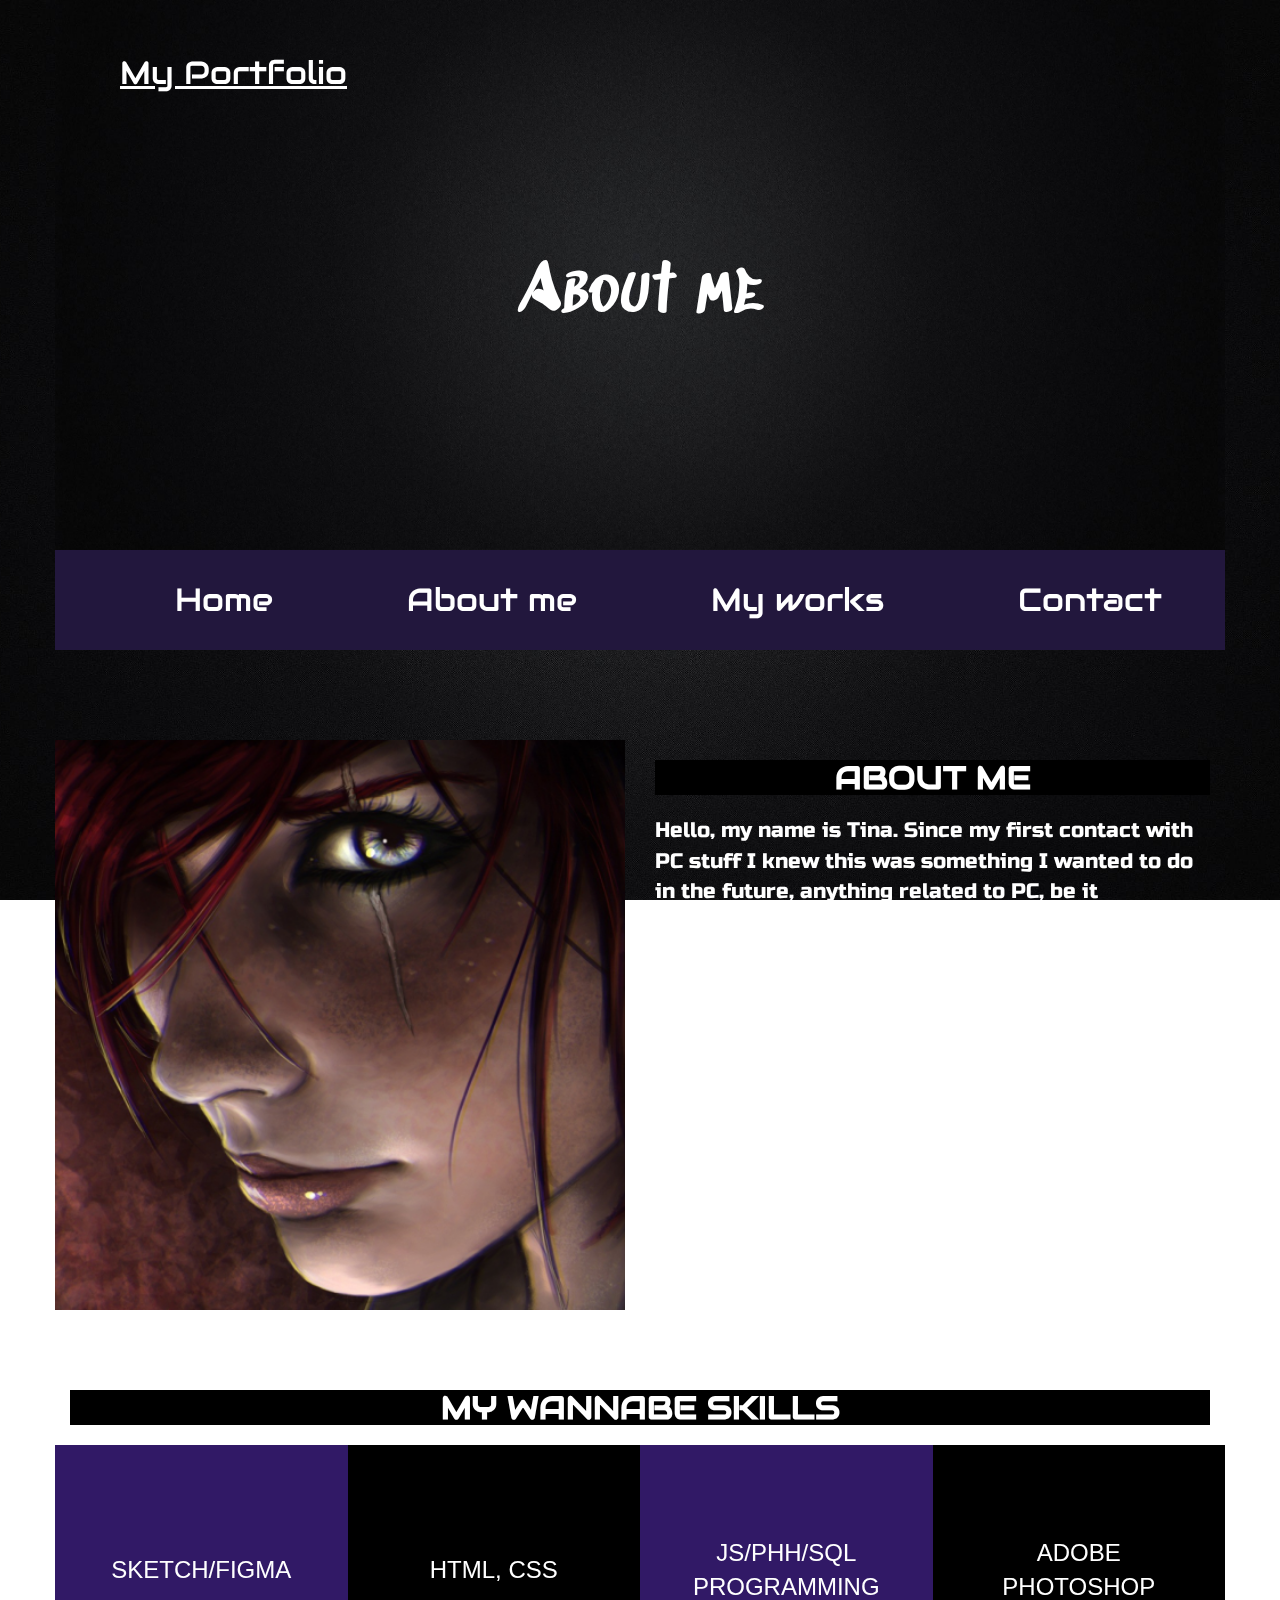
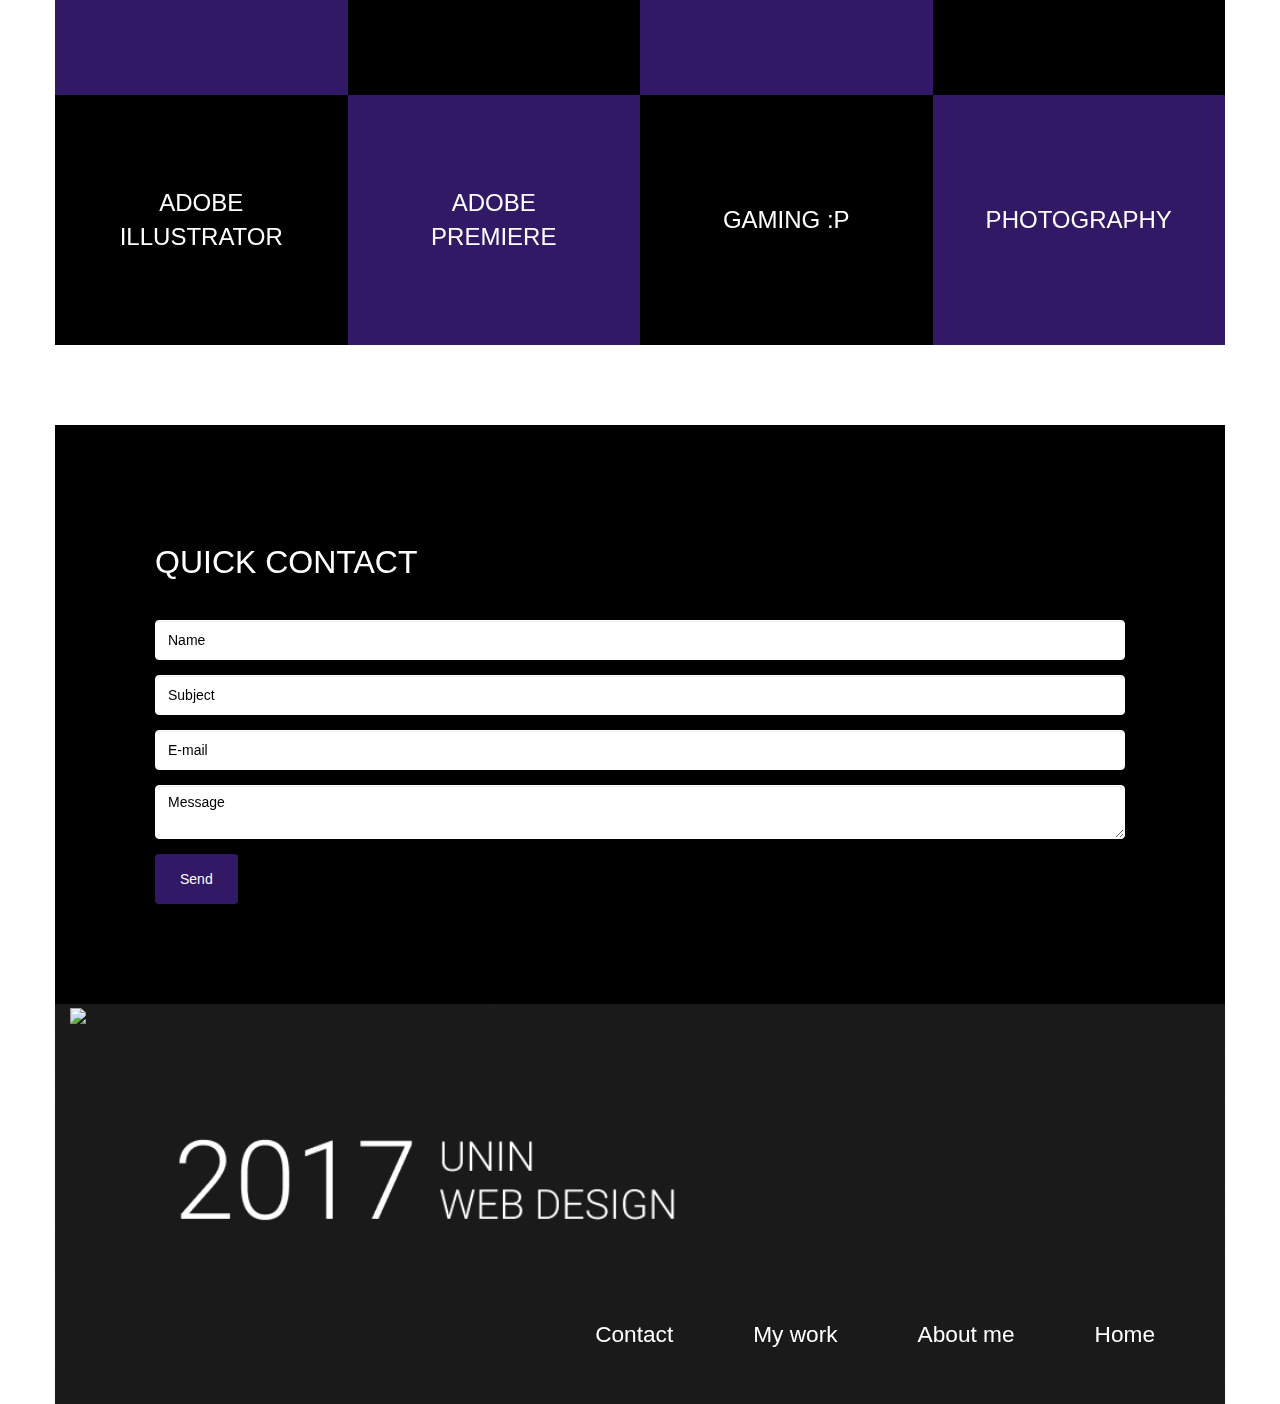
==== about_me.html @ 6795abae "Update about_me.html" ====
<!DOCTYPE html>
<html lang="en">
	<head>
		<meta charset="utf-8">
		<meta http-equiv="X-UA-Compatible" content="IE=edge">
		<meta name="viewport" content="width=device-width, initial-scale=1">
		<title>About me</title>
		<link href="bootstrap/css/bootstrap.min.css" rel="stylesheet">
		<link href="lightbox/css/lightbox.css" rel="stylesheet">
		<link href="style.css" rel="stylesheet">
		<link href="vegas/vegas.css" rel="stylesheet">
		<link href="https://fonts.googleapis.com/css?family=Sedgwick+Ave+Display" rel="stylesheet">
		<link href="https://fonts.googleapis.com/css?family=Audiowide|Permanent+Marker|Sedgwick+Ave+Display" rel="stylesheet">
		<link href="https://fonts.googleapis.com/css?family=Russo+One" rel="stylesheet">
		<!--[if lt IE 9]>
		<script src="https://oss.maxcdn.com/html5shiv/3.7.3/html5shiv.min.js"></script>
		<script src="https://oss.maxcdn.com/respond/1.4.2/respond.min.js"></script>
		<![endif]-->
	</head>
	<body bgcolor="#666666">
		
		<div class="container">
			<div class="row">
				<div class="col-xs-12 header">
					<a href="index.html">My Portfolio</a>
					<p>About me</p>
				</div>
			</div>
			<div class="row">
				<ul class="main-menu">
					<li><a href="index.html">Home</a></li>
					<li><a href="about_me.html">About me</a></li>
					<li><a href="my_works.html">My works</a></li>
					<li><a href="contact.html">Contact</a></li>
				</ul>
			</div>
<div class="section">			
<div class="row">
	<div class="col-xs-6 about-me-image">
		<img src="img/ab1.png" width="100%">
	</div>
	
	<div class="col-xs-6 about-me-text">
		<h1>About me</h1>
		<p> Hello, my name is Tina. Since my first contact with PC stuff
			I knew this was something I wanted to do in the future, anything
			related to PC, be it programming, design, video editing... Although
			videogames were and still are my one true passion.
			<p>
			Pictures in the background are taken from the Internet and they
			represent some of the Game characters I play with (LoL)</p>
		</p>
		<p style="font-size: 36px"> Eat > Sleep > Game > Repeat
		</p>
	</div>	
</div>
</div>

	
	<div class="section">		
		<h1>My wannabe skills</h1>
		<div class="row square-blocks">
			<div class="col-xs-3 light-grey-bg"><p>Sketch/Figma</p></div>
			<div class="col-xs-3 dark-grey-bg"><p>HTML, CSS</p></div>
			<div class="col-xs-3 light-grey-bg"><p>JS/PHH/SQL Programming</p></div>
			<div class="col-xs-3 dark-grey-bg"><p><a href="my_works.html#Photoshop">Adobe Photoshop</a></p></div>
			<div class="col-xs-3 dark-grey-bg"><p>Adobe Illustrator</p></div>
			<div class="col-xs-3 light-grey-bg"><p><a href="my_works.html#Videos">Adobe Premiere</a></p></div>
			<div class="col-xs-3 dark-grey-bg"><a href="my_works.html#Screenshots"><p>Gaming :P</a></p></div>
			<div class="col-xs-3 light-grey-bg"><a href="my_works.html#Photography"><p>Photography</a></p></div>
		</div>
	</div>
			
			<div class="row contact-form">
				<h1>Quick contact</h1>
				<form action="">					
					<div class="form-group">
						<input type="text" class="form-control" placeholder="Name">
					</div>
					<div class="form-group">
						<input type="text" class="form-control" placeholder="Subject">
					</div>
					<div class="form-group">
						<input type="text" class="form-control" placeholder="E-mail">
					</div>
					<div class="form-group">
						<textarea class="form-control" placeholder="Message"></textarea>
					</div>				
					<button type="submit" class="btn btn-default">Send</button>
				</form>
			</div>
			
<div class="row footer">
	<div class="col-xs-12">
	<img src="/img/Component 2.png">
		<ul>
			<li><a href="index.html">Home</a></li>
			<li><a href="about_me.html">About me</a></li>
			<li><a href="my_work.html">My work</a></li>
			<li><a href="contact.html">Contact</a></li>
		</ul>
	</div>
</div>
			
		</div>
			
		<script src="https://ajax.googleapis.com/ajax/libs/jquery/1.12.4/jquery.min.js"></script>		
		<script src="bootstrap/js/bootstrap.min.js"></script>
		<script src="lightbox/js/lightbox.js"></script>
				<script src="vegas/vegas.js"></script>
		<script>
		$('html,body').animate({
		scrollTop: $(Window.location.hash).offset().top
		}, 100);
		</script>
		<script>
		$(".header, body").vegas({
    slides: [
	{ src: "img/1221.jpg" }
    ],
	animation: [ 'kenburnsUp', 'kenburnsDown', 'kenburnsLeft', 'kenburnsRight' ],
	overlay: 'js/vegas/dist/overlays/08.png'
	})


		</script>
<script>
			$('.hamburger').click(function(){
				$('.main-menu').slideToggle();
			})
		</script>
		

		
		
	</body>
</html>
---- style.css ----
.header {
	height: 550px;
	background: no-repeat;
	background-size: cover;
}
.header a {
	font-size: 24pt;
	color: #fff;
	margin: 50px 0 0 50px;
	display: block;
	font-family: 'Audiowide';
	text-decoration: underline;
}

.header a:hover{
	text-decoration:none;
	
}

.header p {
	font-size: 50pt;
	color: #fff;
	margin-top: 150px;
	text-align: center;
	font-family: 'Sedgwick Ave Display', cursive;
}

@media screen and (max-width:760px){
	.header {
		height: 300px;
	}
	.header p {
		display: none;
	}
	.header a {
		display: block;
		position: absolute;
		top: 50%;
		left: 50%;
		transform: translate(-50%, -50%);
		margin: 0;
		font-size: 14px;
	}
}

.main-menu {
	width: 100%;

	background-color: #22173d;
	
}

.main-menu li {
	display: inline-block;
	padding: 0 50px;
	margin-left: 30px;
}

.hamburger {
	display: none;
}
@media screen and (max-width:760px) {
	
	.main-menu {
		padding: 0;
		display: none;
	}
	.main-menu li {
		display: block;
		text-align: center;
	}
	.hamburger {
		display: block;
		height: 100px;
		background-color:  #22173d;
		text-align: right;
		padding-right: 50px;
	}
}

.hamburger {
		height: 100px;
		background-color: #22173d;
		text-align: right;
		padding-right: 50px;
	}

.hamburger .glyphicon {
	font-size: 30pt;
	padding-top: 30px;
	cursor: pointer;
	
}

@media screen and (min-width: 761px){
	.main-menu{
		display: block!important;
	}
}

.main-menu li a {
	color: white;
	font-size: 24pt;
	line-height: 100px;
	display: block;
	font-family: 'Audiowide';
	
}

.main-menu li:hover {
	background-color: #000000;
	transition: .5s;
}
.main-menu li:hover a {
	text-decoration: none;
	color: #fff;
}


.gallery img {
	width: 100%;	
}
.gallery div {
	padding: 5px;
	margin-bottom: 15px;
}
.gallery p {
	font-size: 21pt;
	color: white;
	margin-top: 2px;
	text-align: center;
	font-family: 'Audiowide', cursive;

}
.gallery img:hover {
	transition: all .3s ease-in-out; 
	transform: scale(1.2);
	-webkit-filter: drop-shadow(8px 8px 10px black);
	filter: drop-shadow(8px 8px 10px black);
}


.overlay {
	background-color: #000;
	position: absolute;
	top: 0;
	left: 0;
	right: 0;
	bottom: 0;
	opacity: 0;
	transition: 1s ease;
}

.image-container:hover .overlay {
	opacity: 0.7;
}

.image-container:hover img {
	filter: blur(3px);
}
.overlay p {
	position: absolute;
	top: 50%;
	left: 50%;
	transform: translate(-50%, -50%);
	color: white;
	font-size: 18pt;
}
.overlay p a {
	color: white;
	text-decoration: none;
}





.contact-form {	
	background-color: #000000;
	padding: 100px;
}
.contact-form h1 {
	color:white;
	font-size: 24pt;
	margin-bottom: 40px;
	text-transform: uppercase;
}

.form-control {
	height: 40px;
	border-radius: 30;
	border: 1px solid white;
}
.form-control::placeholder {
	color: #000;
}
.btn, .btn:hover {
	padding: 15px 25px;
	background-color: #311966;
	color: #fff;
	border-radius: 40;
}
.btn-default {
	border: 0;
}


.footer {
	height:400px;
	background: url('img/Footer.png') no-repeat;
	background-size: cover;

}

.footer li {
	display: inline-block;
	padding: 0 25px;
	margin-top: 260px;
	float:right;
	margin-right: 30px;
	
}

.footer li a{
	color: white;
	font-size: 17pt;
	line-height: 100px;
	display: block;
}


.square-blocks div {
	height: 250px;	
}
.square-blocks .light-grey-bg {
	background-color: #311966;
}
.square-blocks .dark-grey-bg {
	background-color: #000000;
}
.square-blocks p {
	position: absolute;
	top: 50%;
	left: 50%;
	transform: translate(-50%, -50%);
	text-align: center;
	font-size: 18pt;
	text-transform: uppercase;
	color: #ffff;
}

.square-blocks a {
	color: white;
}

.square-blocks a:hover {
	color: #8f42f4;
	text-decoration: none;
}

.section {
	margin: 80px 0;
	
}
.section h1 {
	font-size: 24pt;
	text-align: center;
	margin-bottom: 20px;
	text-transform: uppercase;
	color: white;
	font-weight: bold;
	background-color: black;
	font-family: 'Audiowide';
	
}

.about-me-text h1 {
	text-align: center;
	font-weight: bold;
	font-size: 24pt;
	font-family: 'Audiowide';

}
.about-me-text p {
	font-size: 16pt;
	text-align: left;
	margin-bottom: 20px;
	color: white;
	font-family: 'Russo One';
	
}

.square-blocks span {
	font-size: 52pt;
	
}

.about-me-image {
	padding-left: 0px;
}
---- vegas/vegas.css ----
.vegas-wrapper,
.vegas-overlay,
.vegas-timer,
.vegas-slide,
.vegas-slide-inner {
    position: absolute;
    top: 0;
    left: 0;
    bottom: 0;
    right: 0;
    overflow: hidden;
    border: none;
    padding: 0;
    margin: 0;
}

.vegas-overlay {
    opacity: .5;
    background: transparent url("overlays/02.png") center center repeat;
}

.vegas-timer {
    top: auto;
    bottom: 0;
    height: 2px;
}

.vegas-timer-progress {
    width: 0%;
    height: 100%;
    background: white;
    -webkit-transition: width ease-out;
    transition: width ease-out;
}

.vegas-timer-running .vegas-timer-progress {
    width: 100%;
}

.vegas-slide,
.vegas-slide-inner {
    margin: 0;
    padding: 0;
    background: transparent center center no-repeat;
    -webkit-transform: translateZ(0);
            transform: translateZ(0);
    will-change: transform, opacity;
}

body .vegas-container {
    overflow: hidden !important;
    position: relative;
}

.vegas-video {
    min-width: 100%;
    min-height: 100%;
    width: auto;
    height: auto;
}

body.vegas-container {
    overflow: auto;
    position: static;
    z-index: -2;
}

body.vegas-container > .vegas-timer,
body.vegas-container > .vegas-overlay,
body.vegas-container > .vegas-slide {
    position: fixed;
    z-index: -1;
}

/* Target Safari IOS7+ in order to add 76px */
_::full-page-media, _:future,
:root body.vegas-container > .vegas-slide,
:root body.vegas-container > .vegas-overlay {
    bottom: -76px;
}

/*******************************************/
/* blur transition */
/*******************************************/
.vegas-transition-blur,
.vegas-transition-blur2 {
    opacity: 0;
    -webkit-filter: blur(32px);
            filter: blur(32px);
}

.vegas-transition-blur-in,
.vegas-transition-blur2-in {
    opacity: 1;
    -webkit-filter: blur(0px);
            filter: blur(0px);
}

.vegas-transition-blur2-out {
    opacity: 0;
}

/*******************************************/
/* burn transition */
/*******************************************/
.vegas-transition-burn,
.vegas-transition-burn2 {
    opacity: 0;
    -webkit-filter: contrast(1000%) saturate(1000%);
            filter: contrast(1000%) saturate(1000%);
}

.vegas-transition-burn-in,
.vegas-transition-burn2-in {
    opacity: 1;
    -webkit-filter: contrast(100%) saturate(100%);
            filter: contrast(100%) saturate(100%);
}

.vegas-transition-burn2-out {
    opacity: 0;
    -webkit-filter: contrast(1000%) saturate(1000%);
            filter: contrast(1000%) saturate(1000%);
}

/*******************************************/
/* fade transition */
/*******************************************/
.vegas-transition-fade,
.vegas-transition-fade2 {
    opacity: 0;
}

.vegas-transition-fade-in,
.vegas-transition-fade2-in {
    opacity: 1;
}

.vegas-transition-fade2-out {
    opacity: 0;
}

/*******************************************/
/* flash transition */
/*******************************************/
.vegas-transition-flash,
.vegas-transition-flash2 {
    opacity: 0;
    -webkit-filter: brightness(25);
            filter: brightness(25);
}

.vegas-transition-flash-in,
.vegas-transition-flash2-in {
    opacity: 1;
    -webkit-filter: brightness(1);
            filter: brightness(1);
}

.vegas-transition-flash2-out {
    opacity: 0;
    -webkit-filter: brightness(25);
            filter: brightness(25);
}

/*******************************************/
/* negative transition */
/*******************************************/
.vegas-transition-negative,
.vegas-transition-negative2 {
    opacity: 0;
    -webkit-filter: invert(100%);
            filter: invert(100%);
}

.vegas-transition-negative-in,
.vegas-transition-negative2-in {
    opacity: 1;
    -webkit-filter: invert(0);
            filter: invert(0);
}

.vegas-transition-negative2-out {
    opacity: 0;
    -webkit-filter: invert(100%);
            filter: invert(100%);
}

/*******************************************/
/* slideDown transition */
/*******************************************/
.vegas-transition-slideDown,
.vegas-transition-slideDown2 {
    -webkit-transform: translateY(-100%);
            transform: translateY(-100%);
}

.vegas-transition-slideDown-in,
.vegas-transition-slideDown2-in {
    -webkit-transform: translateY(0%);
            transform: translateY(0%);
}

.vegas-transition-slideDown2-out {
    -webkit-transform: translateY(100%);
            transform: translateY(100%);
}

/*******************************************/
/* slideLeft transition */
/*******************************************/
.vegas-transition-slideLeft,
.vegas-transition-slideLeft2 {
    -webkit-transform: translateX(100%);
            transform: translateX(100%);
}

.vegas-transition-slideLeft-in,
.vegas-transition-slideLeft2-in {
    -webkit-transform: translateX(0%);
            transform: translateX(0%);
}

.vegas-transition-slideLeft2-out {
    -webkit-transform: translateX(-100%);
            transform: translateX(-100%);
}

/*******************************************/
/* slideRight transition */
/*******************************************/
.vegas-transition-slideRight,
.vegas-transition-slideRight2 {
    -webkit-transform: translateX(-100%);
            transform: translateX(-100%);
}

.vegas-transition-slideRight-in,
.vegas-transition-slideRight2-in {
    -webkit-transform: translateX(0%);
            transform: translateX(0%);
}

.vegas-transition-slideRight2-out {
    -webkit-transform: translateX(100%);
            transform: translateX(100%);
}

/*******************************************/
/* slideUp transition */
/*******************************************/
.vegas-transition-slideUp,
.vegas-transition-slideUp2 {
    -webkit-transform: translateY(100%);
            transform: translateY(100%);
}

.vegas-transition-slideUp-in,
.vegas-transition-slideUp2-in {
    -webkit-transform: translateY(0%);
            transform: translateY(0%);
}

.vegas-transition-slideUp2-out {
    -webkit-transform: translateY(-100%);
            transform: translateY(-100%);
}

/*******************************************/
/* swirlLeft transition */
/*******************************************/
.vegas-transition-swirlLeft,
.vegas-transition-swirlLeft2 {
    -webkit-transform: scale(2) rotate(35deg);
            transform: scale(2) rotate(35deg);
    opacity: 0;
}

.vegas-transition-swirlLeft-in,
.vegas-transition-swirlLeft2-in {
    -webkit-transform: scale(1) rotate(0deg);
            transform: scale(1) rotate(0deg);
    opacity: 1;
}

.vegas-transition-swirlLeft2-out {
    -webkit-transform: scale(2) rotate(-35deg);
            transform: scale(2) rotate(-35deg);
    opacity: 0;
}

/*******************************************/
/* swirlRight transition */
/*******************************************/
.vegas-transition-swirlRight,
.vegas-transition-swirlRight2 {
    -webkit-transform: scale(2) rotate(-35deg);
            transform: scale(2) rotate(-35deg);
    opacity: 0;
}

.vegas-transition-swirlRight-in,
.vegas-transition-swirlRight2-in {
    -webkit-transform: scale(1) rotate(0deg);
            transform: scale(1) rotate(0deg);
    opacity: 1;
}

.vegas-transition-swirlRight2-out {
    -webkit-transform: scale(2) rotate(35deg);
            transform: scale(2) rotate(35deg);
    opacity: 0;
}

/*******************************************/
/* zoomIn transition */
/*******************************************/
.vegas-transition-zoomIn,
.vegas-transition-zoomIn2 {
    -webkit-transform: scale(0);
            transform: scale(0);
    opacity: 0;
}

.vegas-transition-zoomIn-in,
.vegas-transition-zoomIn2-in {
    -webkit-transform: scale(1);
            transform: scale(1);
    opacity: 1;
}

.vegas-transition-zoomIn2-out {
    -webkit-transform: scale(2);
            transform: scale(2);
    opacity: 0;
}

/*******************************************/
/* zoomOut transition */
/*******************************************/
.vegas-transition-zoomOut,
.vegas-transition-zoomOut2 {
    -webkit-transform: scale(2);
            transform: scale(2);
    opacity: 0;
}

.vegas-transition-zoomOut-in,
.vegas-transition-zoomOut2-in {
    -webkit-transform: scale(1);
            transform: scale(1);
    opacity: 1;
}

.vegas-transition-zoomOut2-out {
    -webkit-transform: scale(0);
            transform: scale(0);
    opacity: 0;
}

/*******************************************/
/* kenburns animation */
/*******************************************/
.vegas-animation-kenburns {
    -webkit-animation: kenburns ease-out;
            animation: kenburns ease-out;
}

@-webkit-keyframes kenburns {
    0% {
        -webkit-transform: scale(1.5);
                transform: scale(1.5);
    }
    100% {
        -webkit-transform: scale(1);
                transform: scale(1);
    }
}

@keyframes kenburns {
    0% {
        -webkit-transform: scale(1.5);
                transform: scale(1.5);
    }
    100% {
        -webkit-transform: scale(1);
                transform: scale(1);
    }
}

/*******************************************/
/* kenburnsDownLeft animation */
/*******************************************/
.vegas-animation-kenburnsDownLeft {
    -webkit-animation: kenburnsDownLeft ease-out;
            animation: kenburnsDownLeft ease-out;
}

@-webkit-keyframes kenburnsDownLeft {
    0% {
        -webkit-transform: scale(1.5) translate(10%, -10%);
                transform: scale(1.5) translate(10%, -10%);
    }
    100% {
        -webkit-transform: scale(1) translate(0, 0);
                transform: scale(1) translate(0, 0);
    }
}

@keyframes kenburnsDownLeft {
    0% {
        -webkit-transform: scale(1.5) translate(10%, -10%);
                transform: scale(1.5) translate(10%, -10%);
    }
    100% {
        -webkit-transform: scale(1) translate(0, 0);
                transform: scale(1) translate(0, 0);
    }
}

/*******************************************/
/* kenburnsDownRight animation */
/*******************************************/
.vegas-animation-kenburnsDownRight {
    -webkit-animation: kenburnsDownRight ease-out;
            animation: kenburnsDownRight ease-out;
}

@-webkit-keyframes kenburnsDownRight {
    0% {
        -webkit-transform: scale(1.5) translate(-10%, -10%);
                transform: scale(1.5) translate(-10%, -10%);
    }
    100% {
        -webkit-transform: scale(1) translate(0, 0);
                transform: scale(1) translate(0, 0);
    }
}

@keyframes kenburnsDownRight {
    0% {
        -webkit-transform: scale(1.5) translate(-10%, -10%);
                transform: scale(1.5) translate(-10%, -10%);
    }
    100% {
        -webkit-transform: scale(1) translate(0, 0);
                transform: scale(1) translate(0, 0);
    }
}

/*******************************************/
/* kenburnsDown animation */
/*******************************************/
.vegas-animation-kenburnsDown {
    -webkit-animation: kenburnsDown ease-out;
            animation: kenburnsDown ease-out;
}

@-webkit-keyframes kenburnsDown {
    0% {
        -webkit-transform: scale(1.5) translate(0, -10%);
                transform: scale(1.5) translate(0, -10%);
    }
    100% {
        -webkit-transform: scale(1) translate(0, 0);
                transform: scale(1) translate(0, 0);
    }
}

@keyframes kenburnsDown {
    0% {
        -webkit-transform: scale(1.5) translate(0, -10%);
                transform: scale(1.5) translate(0, -10%);
    }
    100% {
        -webkit-transform: scale(1) translate(0, 0);
                transform: scale(1) translate(0, 0);
    }
}

/*******************************************/
/* kenburnsLeft animation */
/*******************************************/
.vegas-animation-kenburnsLeft {
    -webkit-animation: kenburnsLeft ease-out;
            animation: kenburnsLeft ease-out;
}

@-webkit-keyframes kenburnsLeft {
    0% {
        -webkit-transform: scale(1.5) translate(10%, 0);
                transform: scale(1.5) translate(10%, 0);
    }
    100% {
        -webkit-transform: scale(1) translate(0, 0);
                transform: scale(1) translate(0, 0);
    }
}

@keyframes kenburnsLeft {
    0% {
        -webkit-transform: scale(1.5) translate(10%, 0);
                transform: scale(1.5) translate(10%, 0);
    }
    100% {
        -webkit-transform: scale(1) translate(0, 0);
                transform: scale(1) translate(0, 0);
    }
}

/*******************************************/
/* kenburnsRight animation */
/*******************************************/
.vegas-animation-kenburnsRight {
    -webkit-animation: kenburnsRight ease-out;
            animation: kenburnsRight ease-out;
}

@-webkit-keyframes kenburnsRight {
    0% {
        -webkit-transform: scale(1.5) translate(-10%, 0);
                transform: scale(1.5) translate(-10%, 0);
    }
    100% {
        -webkit-transform: scale(1) translate(0, 0);
                transform: scale(1) translate(0, 0);
    }
}

@keyframes kenburnsRight {
    0% {
        -webkit-transform: scale(1.5) translate(-10%, 0);
                transform: scale(1.5) translate(-10%, 0);
    }
    100% {
        -webkit-transform: scale(1) translate(0, 0);
                transform: scale(1) translate(0, 0);
    }
}

/*******************************************/
/* kenburnsUpLeft animation */
/*******************************************/
.vegas-animation-kenburnsUpLeft {
    -webkit-animation: kenburnsUpLeft ease-out;
            animation: kenburnsUpLeft ease-out;
}

@-webkit-keyframes kenburnsUpLeft {
    0% {
        -webkit-transform: scale(1.5) translate(10%, 10%);
                transform: scale(1.5) translate(10%, 10%);
    }
    100% {
        -webkit-transform: scale(1) translate(0, 0);
                transform: scale(1) translate(0, 0);
    }
}

@keyframes kenburnsUpLeft {
    0% {
        -webkit-transform: scale(1.5) translate(10%, 10%);
                transform: scale(1.5) translate(10%, 10%);
    }
    100% {
        -webkit-transform: scale(1) translate(0, 0);
                transform: scale(1) translate(0, 0);
    }
}

/*******************************************/
/* kenburnsUpRight animation */
/*******************************************/
.vegas-animation-kenburnsUpRight {
    -webkit-animation: kenburnsUpRight ease-out;
            animation: kenburnsUpRight ease-out;
}

@-webkit-keyframes kenburnsUpRight {
    0% {
        -webkit-transform: scale(1.5) translate(-10%, 10%);
                transform: scale(1.5) translate(-10%, 10%);
    }
    100% {
        -webkit-transform: scale(1) translate(0, 0);
                transform: scale(1) translate(0, 0);
    }
}

@keyframes kenburnsUpRight {
    0% {
        -webkit-transform: scale(1.5) translate(-10%, 10%);
                transform: scale(1.5) translate(-10%, 10%);
    }
    100% {
        -webkit-transform: scale(1) translate(0, 0);
                transform: scale(1) translate(0, 0);
    }
}

/*******************************************/
/* kenburnsUp animation */
/*******************************************/
.vegas-animation-kenburnsUp {
    -webkit-animation: kenburnsUp ease-out;
            animation: kenburnsUp ease-out;
}

@-webkit-keyframes kenburnsUp {
    0% {
        -webkit-transform: scale(1.5) translate(0, 10%);
                transform: scale(1.5) translate(0, 10%);
    }
    100% {
        -webkit-transform: scale(1) translate(0, 0);
                transform: scale(1) translate(0, 0);
    }
}

@keyframes kenburnsUp {
    0% {
        -webkit-transform: scale(1.5) translate(0, 10%);
                transform: scale(1.5) translate(0, 10%);
    }
    100% {
        -webkit-transform: scale(1) translate(0, 0);
                transform: scale(1) translate(0, 0);
    }
}
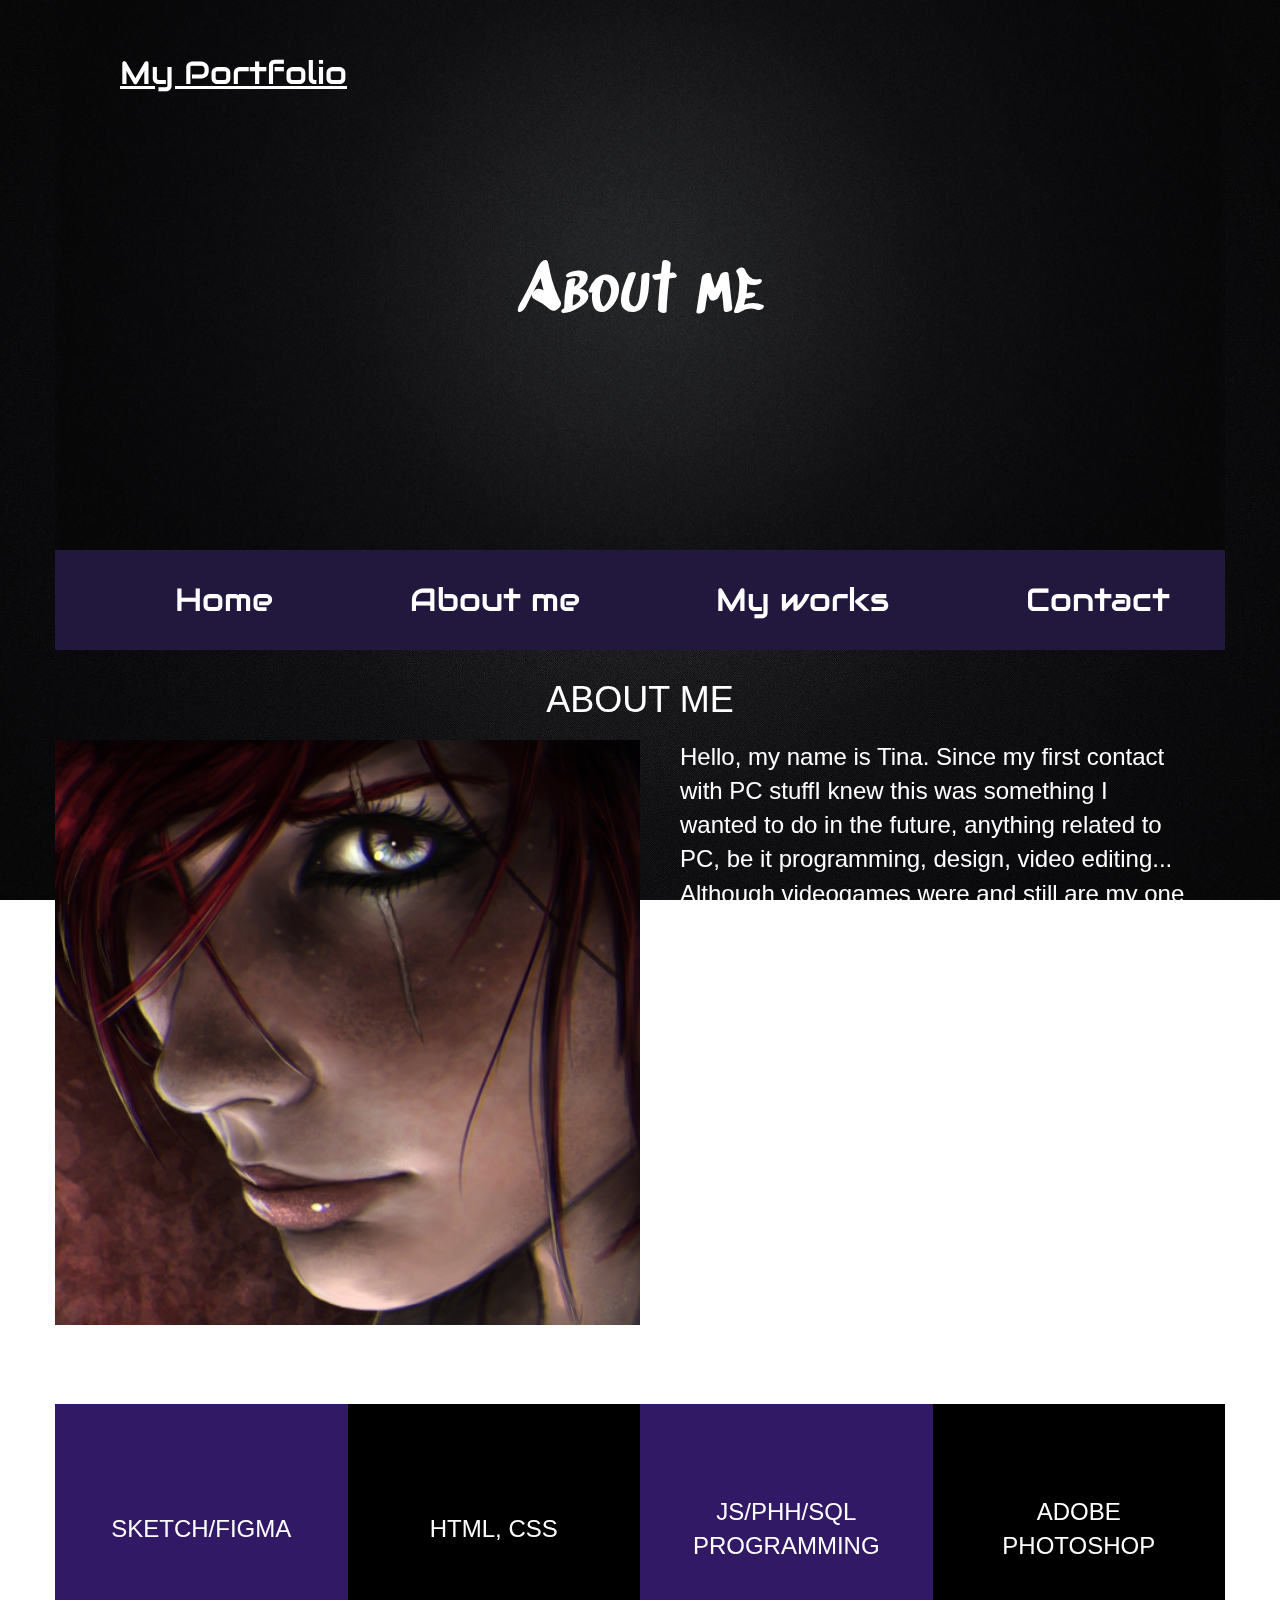
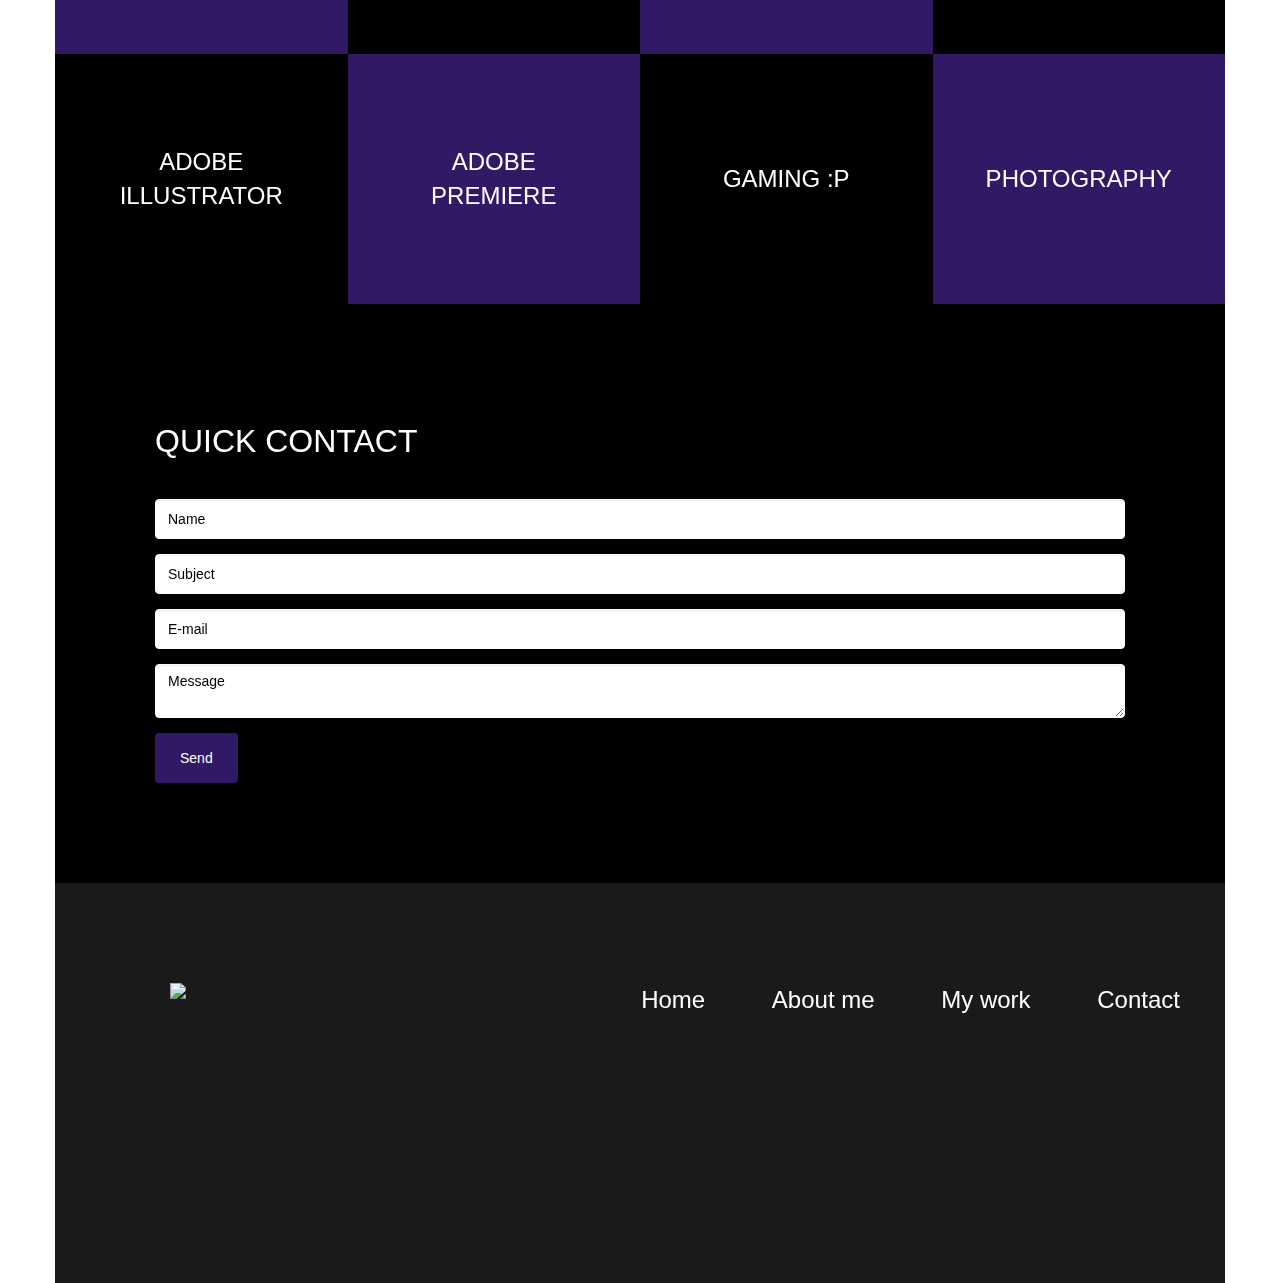
==== commit 4c4d9dbf: "Add files via upload" ====
--- a/about_me.html
+++ b/about_me.html
@@ -33,25 +33,20 @@
 					<li><a href="my_works.html">My works</a></li>
 					<li><a href="contact.html">Contact</a></li>
 				</ul>
-			</div>
-<div class="section">			
-<div class="row">
-	<div class="col-xs-6 about-me-image">
+			</div>									
+			<div class="section">
+				<h1>About me</h1>
+				<div class="row about-me">
+					<div class="col-xs-12 col-sm-6">
 		<img src="img/ab1.png" width="100%">
 	</div>
 	
 	<div class="col-xs-6 about-me-text">
-		<h1>About me</h1>
-		<p> Hello, my name is Tina. Since my first contact with PC stuff
-			I knew this was something I wanted to do in the future, anything
-			related to PC, be it programming, design, video editing... Although
-			videogames were and still are my one true passion.
-			<p>
-			Pictures in the background are taken from the Internet and they
-			represent some of the Game characters I play with (LoL)</p>
-		</p>
-		<p style="font-size: 36px"> Eat > Sleep > Game > Repeat
-		</p>
+
+		
+		<p> Hello, my name is Tina. Since my first contact with PC stuffI knew this was something I wanted to do in the future, anything related to PC, be it programming, design, video editing... Although videogames were and still are my one true passion. </p>
+		<p> Pictures in the background and header are taken from the Internet and they represent some of the champions I like playing with (LoL) </p>
+
 	</div>	
 </div>
 </div>
@@ -92,7 +87,7 @@
 			
 <div class="row footer">
 	<div class="col-xs-12">
-	<img src="/img/Component 2.png">
+	<img src="img/footer_title.png">
 		<ul>
 			<li><a href="index.html">Home</a></li>
 			<li><a href="about_me.html">About me</a></li>
@@ -116,7 +111,8 @@
 		<script>
 		$(".header, body").vegas({
     slides: [
-	{ src: "img/1221.jpg" }
+
+		{ src: "img/1221.jpg" }
     ],
 	animation: [ 'kenburnsUp', 'kenburnsDown', 'kenburnsLeft', 'kenburnsRight' ],
 	overlay: 'js/vegas/dist/overlays/08.png'
@@ -124,14 +120,8 @@
 
 
 		</script>
-<script>
-			$('.hamburger').click(function(){
-				$('.main-menu').slideToggle();
-			})
-		</script>
-		
 
 		
 		
 	</body>
-</html>
+</html>--- a/style.css
+++ b/style.css
@@ -1,3 +1,10 @@
+body {
+	font-family: 'Roboto', sans-serif;
+	font-weight: 300;
+	color: white;
+	font-size: 18pt;
+}
+
 .header {
 	height: 550px;
 	background: no-repeat;
@@ -60,43 +67,16 @@
 	display: none;
 }
 @media screen and (max-width:760px) {
-	
 	.main-menu {
 		padding: 0;
-		display: none;
 	}
 	.main-menu li {
 		display: block;
 		text-align: center;
-	}
-	.hamburger {
-		display: block;
-		height: 100px;
-		background-color:  #22173d;
-		text-align: right;
-		padding-right: 50px;
-	}
-}
-
-.hamburger {
-		height: 100px;
-		background-color: #22173d;
-		text-align: right;
-		padding-right: 50px;
-	}
-
-.hamburger .glyphicon {
-	font-size: 30pt;
-	padding-top: 30px;
-	cursor: pointer;
-	
-}
-
-@media screen and (min-width: 761px){
-	.main-menu{
-		display: block!important;
-	}
-}
+		width: 100%;
+	}
+}
+
 
 .main-menu li a {
 	color: white;
@@ -119,6 +99,7 @@
 
 .gallery img {
 	width: 100%;	
+	
 }
 .gallery div {
 	padding: 5px;
@@ -207,27 +188,45 @@
 
 .footer {
 	height:400px;
-	background: url('img/Footer.png') no-repeat;
+	background: url('img/Rectangle.png') no-repeat;
 	background-size: cover;
 
 }
-
-.footer li {
+.footer img {
+	margin: 100px 0 0 100px;
+}	
+
+.footer ul {
+	margin-top: 100px;
+	float: right;
+}
+.footer ul li {
 	display: inline-block;
-	padding: 0 25px;
-	margin-top: 260px;
-	float:right;
-	margin-right: 30px;
-	
-}
-
-.footer li a{
-	color: white;
-	font-size: 17pt;
-	line-height: 100px;
+}
+.footer ul li a {
+	color: white;
+	font-size: 18pt;
+	padding-left: 30px;
+	padding-right: 30px;
 	display: block;
-}
-
+	text-decoration: none;
+}
+
+@media screen and (max-width:760px) { 
+	.footer img {
+		width: 50%;
+		margin: 80px auto 0 auto;
+		display: block;
+	}
+	.footer ul {
+		margin: 80px 0 0 0;
+		text-align: center;
+		float: none;
+	}
+	.footer ul li {
+		display: block;
+	}
+}
 
 .square-blocks div {
 	height: 250px;	
@@ -258,36 +257,40 @@
 	text-decoration: none;
 }
 
-.section {
-	margin: 80px 0;
-	
-}
+
+
 .section h1 {
-	font-size: 24pt;
-	text-align: center;
 	margin-bottom: 20px;
-	text-transform: uppercase;
-	color: white;
-	font-weight: bold;
-	background-color: black;
-	font-family: 'Audiowide';
-	
-}
-
-.about-me-text h1 {
-	text-align: center;
-	font-weight: bold;
-	font-size: 24pt;
-	font-family: 'Audiowide';
-
-}
-.about-me-text p {
-	font-size: 16pt;
-	text-align: left;
+	text-align: center;
+	text-transform: uppercase;
+}
+.square-blocks p {
+	position: absolute;
+	top: 50%;
+	left: 50%;
+	transform: translate(-50%, -50%);
+	text-transform: uppercase;
+	text-align: center;
+	font-size: 18pt;
+}
+.about-me img,
+.article img {
+	width: 100%;
+}
+.about-me div,
+.article div {
+	padding: 0;
+}
+.about-me-text,
+.article-text {
+	padding-left: 40px !important;
+	padding-right: 40px !important;
+}
+.section-title {
+	margin-top: 40px;
 	margin-bottom: 20px;
-	color: white;
-	font-family: 'Russo One';
-	
+	text-align: center;
+	text-transform: uppercase;
 }
 
 .square-blocks span {
@@ -299,3 +302,12 @@
 	padding-left: 0px;
 }
 
+@media screen and (max-width:500px){
+.about-me-text {
+	font-size: 10pt;
+	
+}
+}
+#vegas {
+	height: 500px;
+}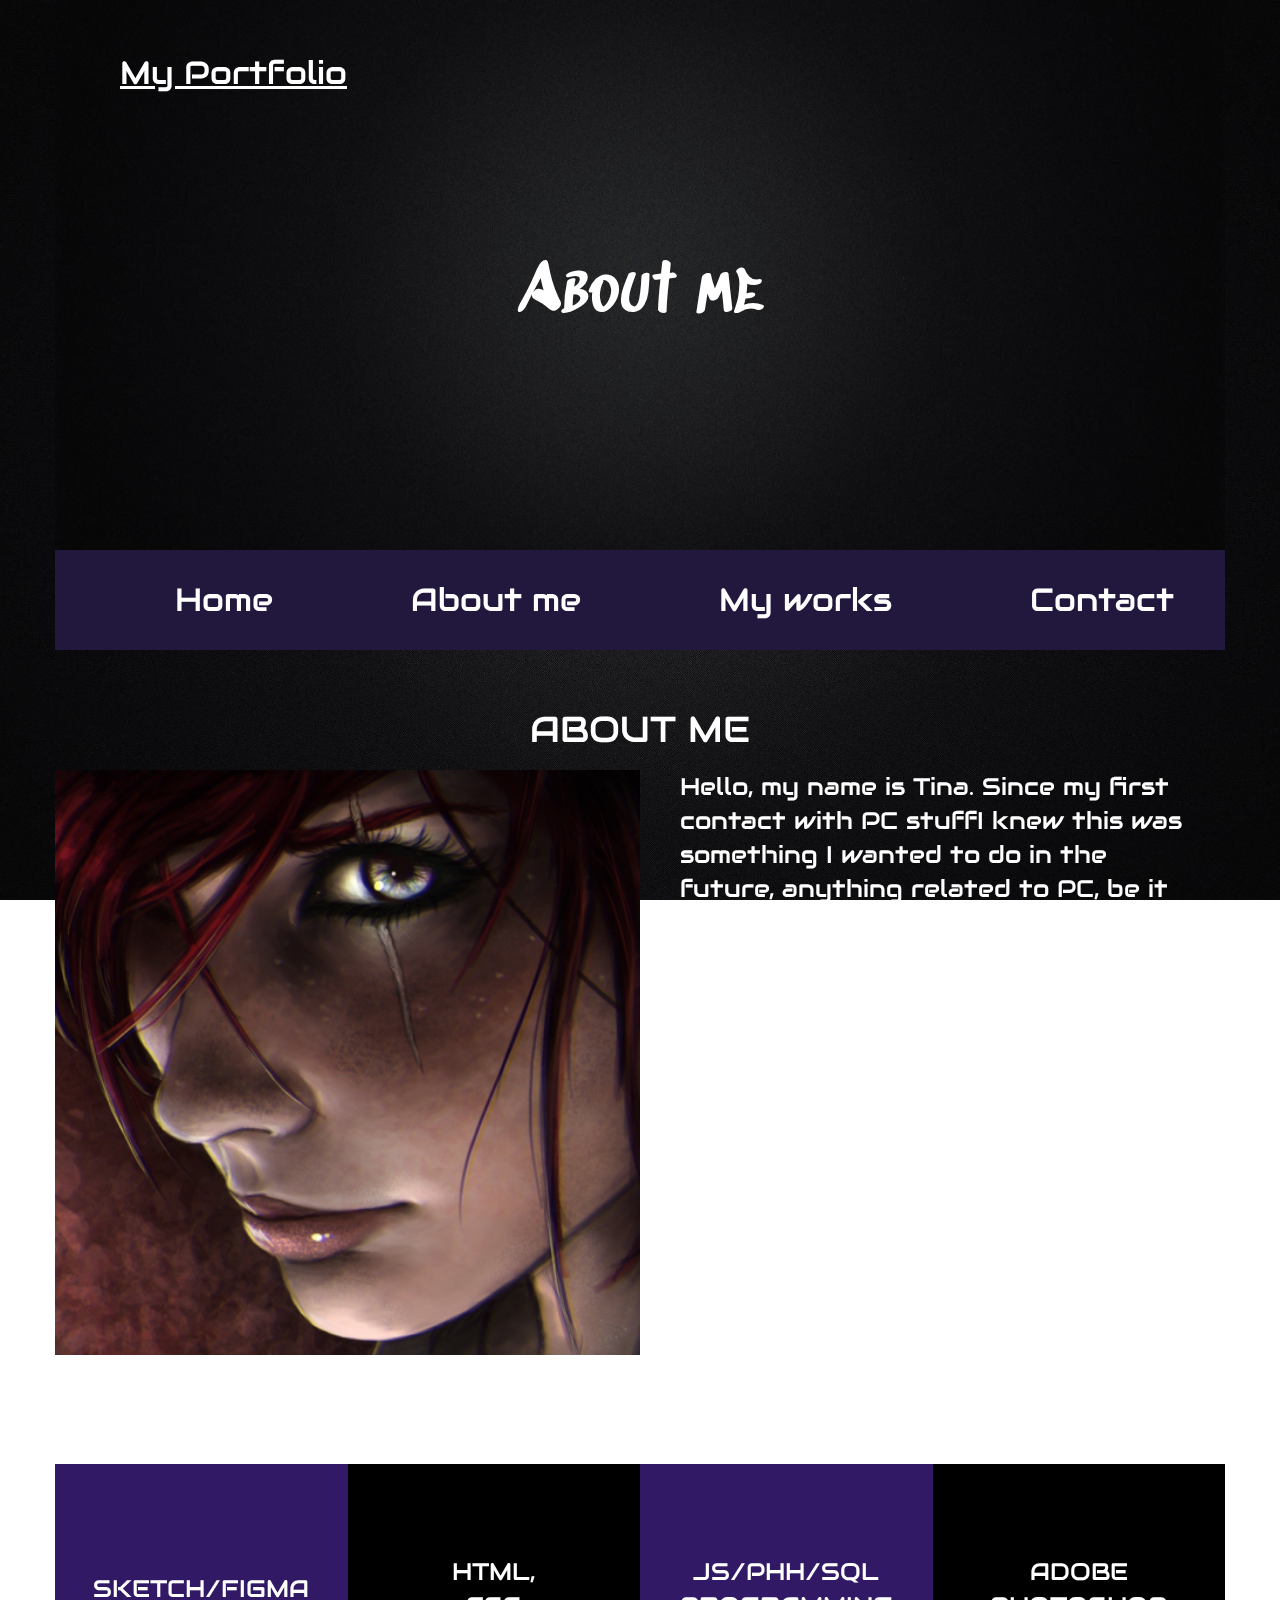
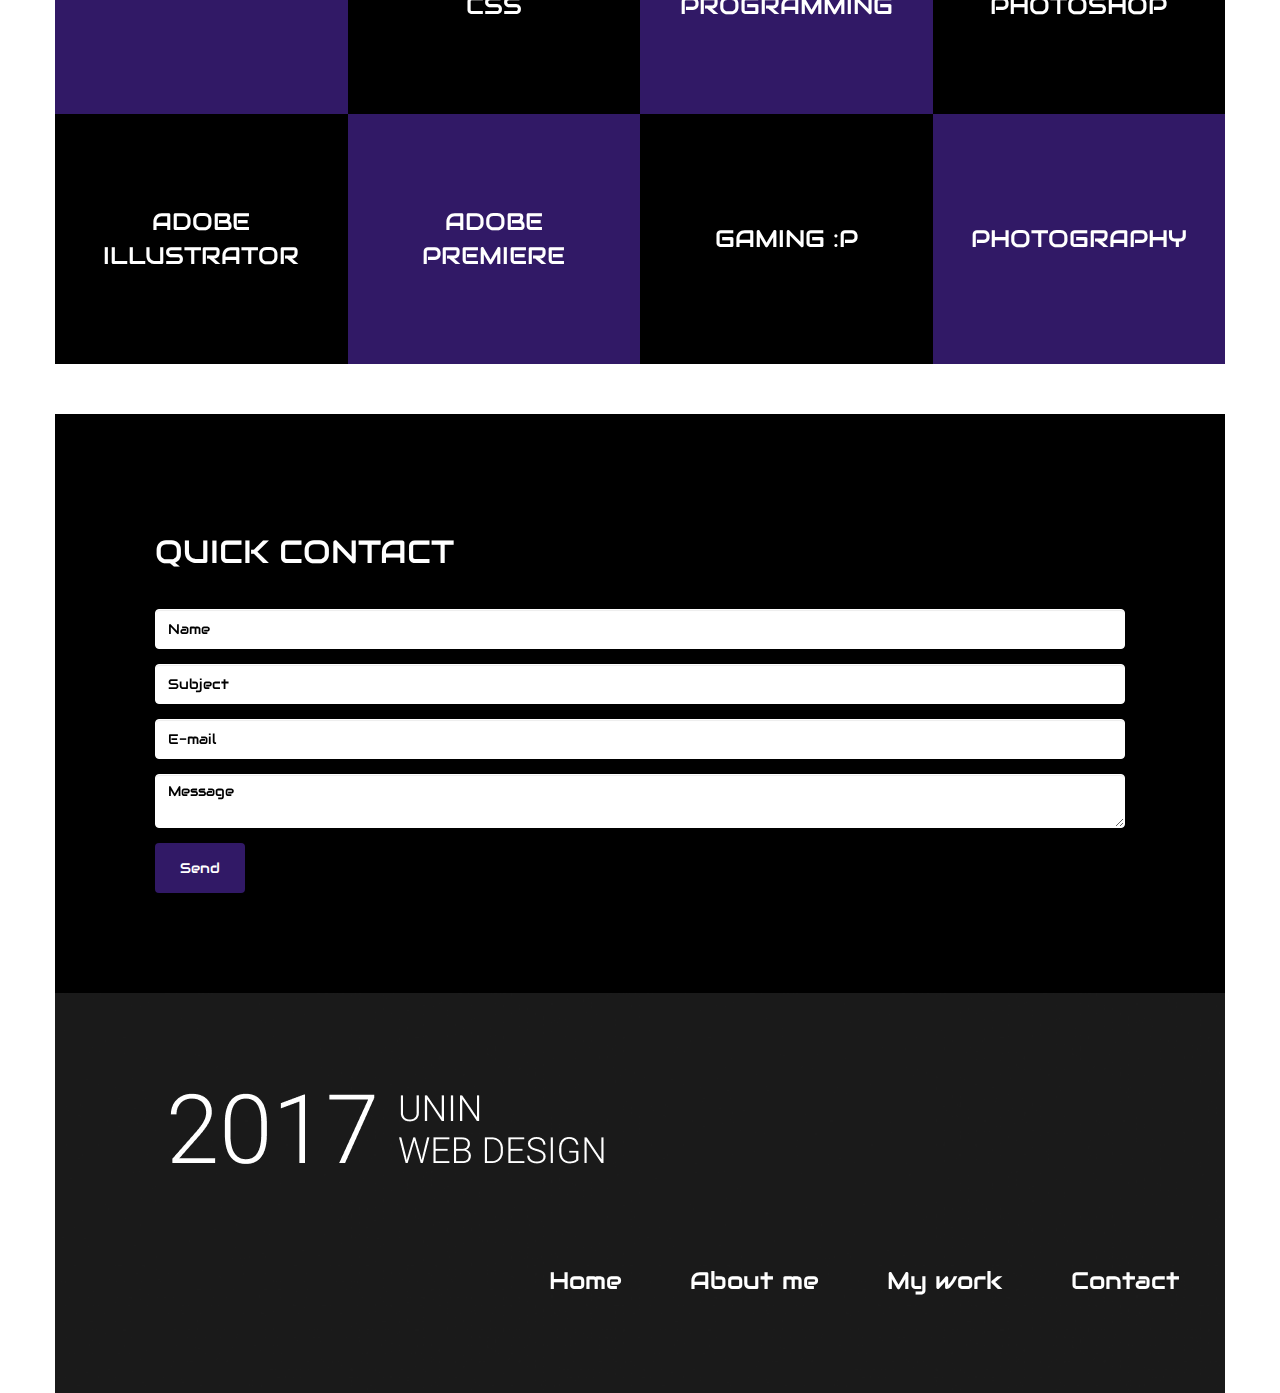
==== commit 05830b0d: "Add files via upload" ====
--- a/about_me.html
+++ b/about_me.html
@@ -91,7 +91,7 @@
 		<ul>
 			<li><a href="index.html">Home</a></li>
 			<li><a href="about_me.html">About me</a></li>
-			<li><a href="my_work.html">My work</a></li>
+			<li><a href="my_works.html">My work</a></li>
 			<li><a href="contact.html">Contact</a></li>
 		</ul>
 	</div>
--- a/style.css
+++ b/style.css
@@ -3,6 +3,7 @@
 	font-weight: 300;
 	color: white;
 	font-size: 18pt;
+	font-family: 'Audiowide';
 }
 
 .header {
@@ -52,9 +53,8 @@
 
 .main-menu {
 	width: 100%;
-
 	background-color: #22173d;
-	
+
 }
 
 .main-menu li {
@@ -63,12 +63,11 @@
 	margin-left: 30px;
 }
 
-.hamburger {
-	display: none;
-}
+
 @media screen and (max-width:760px) {
 	.main-menu {
 		padding: 0;
+
 	}
 	.main-menu li {
 		display: block;
@@ -113,6 +112,16 @@
 	font-family: 'Audiowide', cursive;
 
 }
+@media screen and (max-width:760px) {
+	
+	.gallery p {
+		font-size: 16pt;
+	
+	}
+ 
+}
+
+
 .gallery img:hover {
 	transition: all .3s ease-in-out; 
 	transform: scale(1.2);
@@ -257,7 +266,9 @@
 	text-decoration: none;
 }
 
-
+.section {
+	margin: 50px 0;
+}
 
 .section h1 {
 	margin-bottom: 20px;
@@ -305,9 +316,12 @@
 @media screen and (max-width:500px){
 .about-me-text {
 	font-size: 10pt;
-	
-}
-}
+	width: 100%;
+	text-align: center;
+}
+}
+
+
 #vegas {
 	height: 500px;
 }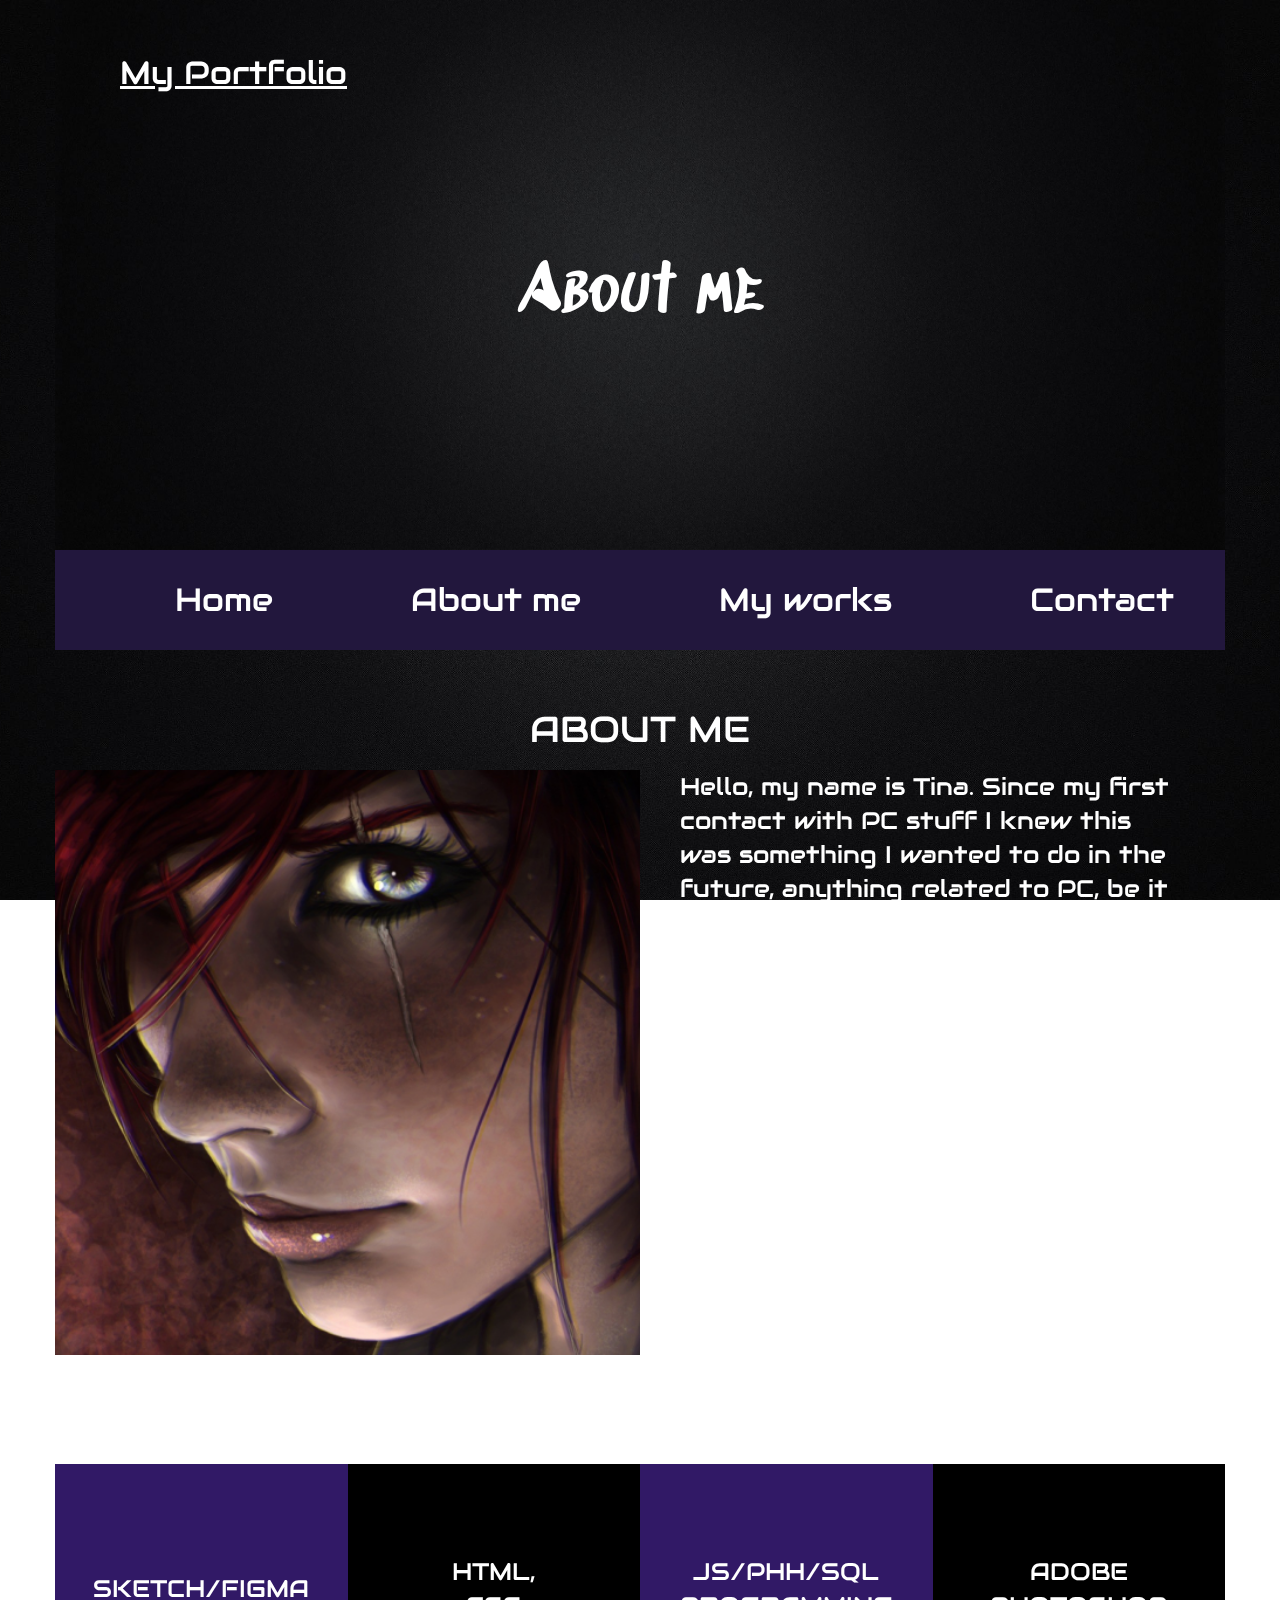
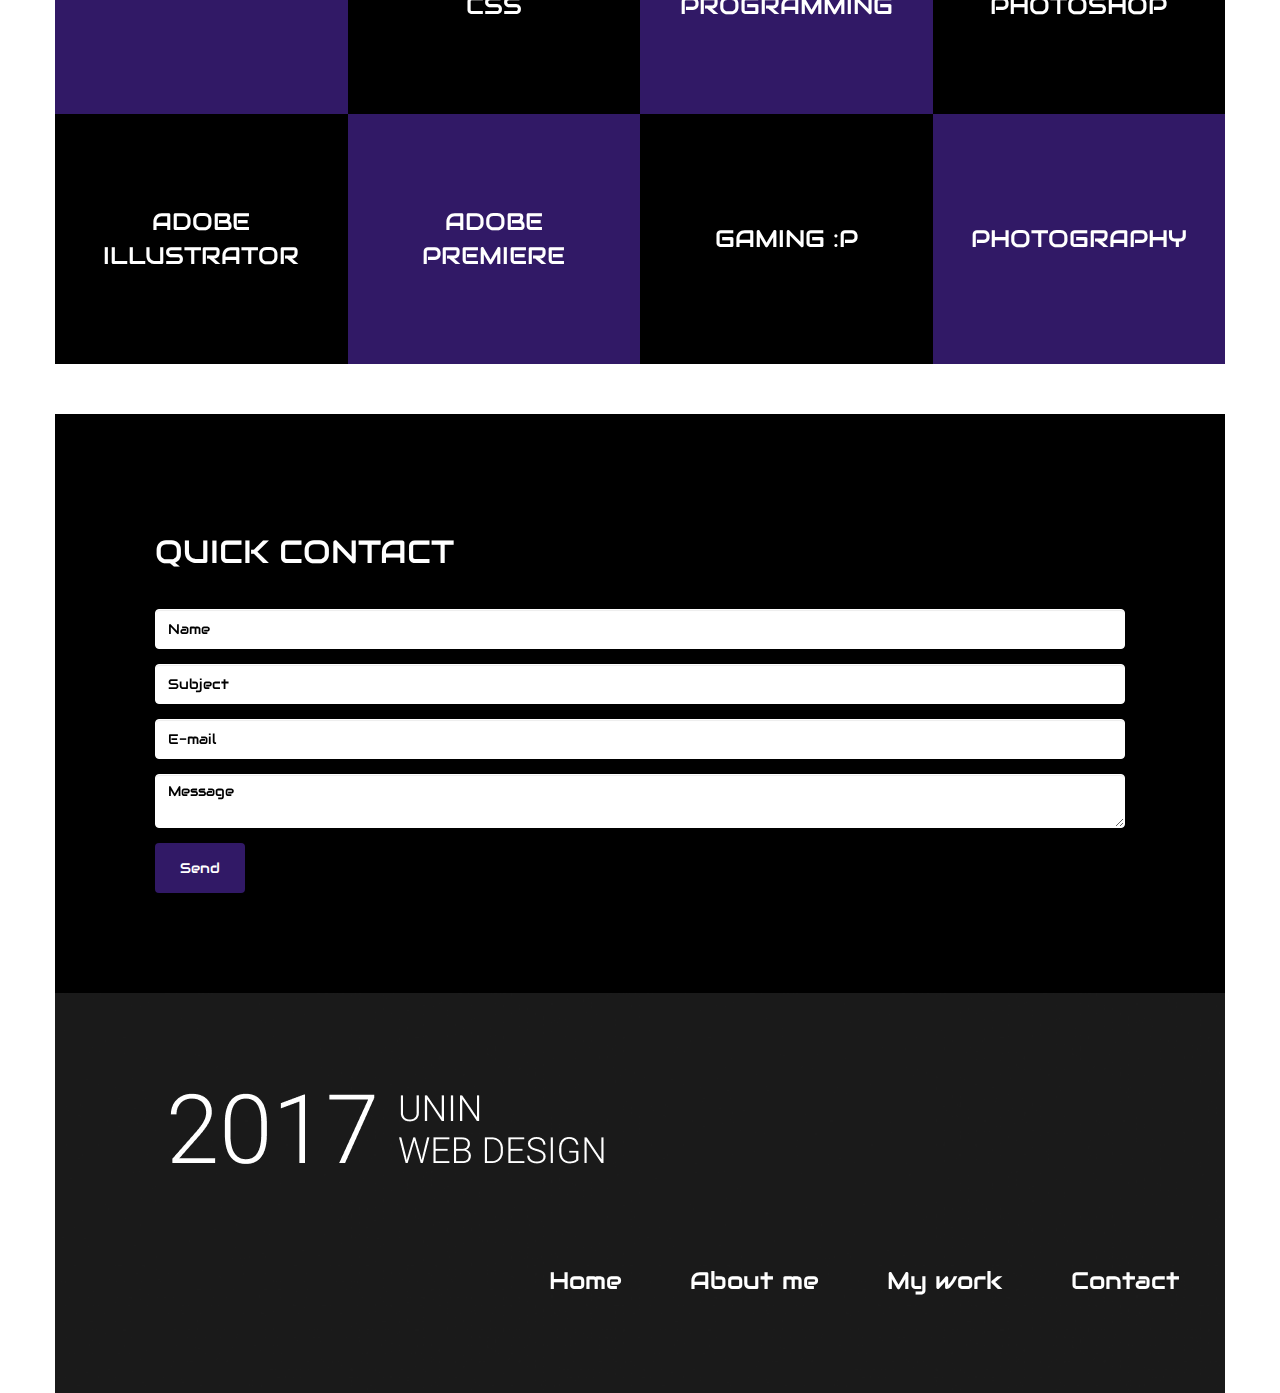
==== commit fe19dc2d: "Update about_me.html" ====
--- a/about_me.html
+++ b/about_me.html
@@ -44,7 +44,7 @@
 	<div class="col-xs-6 about-me-text">
 
 		
-		<p> Hello, my name is Tina. Since my first contact with PC stuffI knew this was something I wanted to do in the future, anything related to PC, be it programming, design, video editing... Although videogames were and still are my one true passion. </p>
+		<p> Hello, my name is Tina. Since my first contact with PC stuff I knew this was something I wanted to do in the future, anything related to PC, be it programming, design, video editing... Although videogames were and still are my one true passion. </p>
 		<p> Pictures in the background and header are taken from the Internet and they represent some of the champions I like playing with (LoL) </p>
 
 	</div>	
@@ -124,4 +124,4 @@
 		
 		
 	</body>
-</html>+</html>
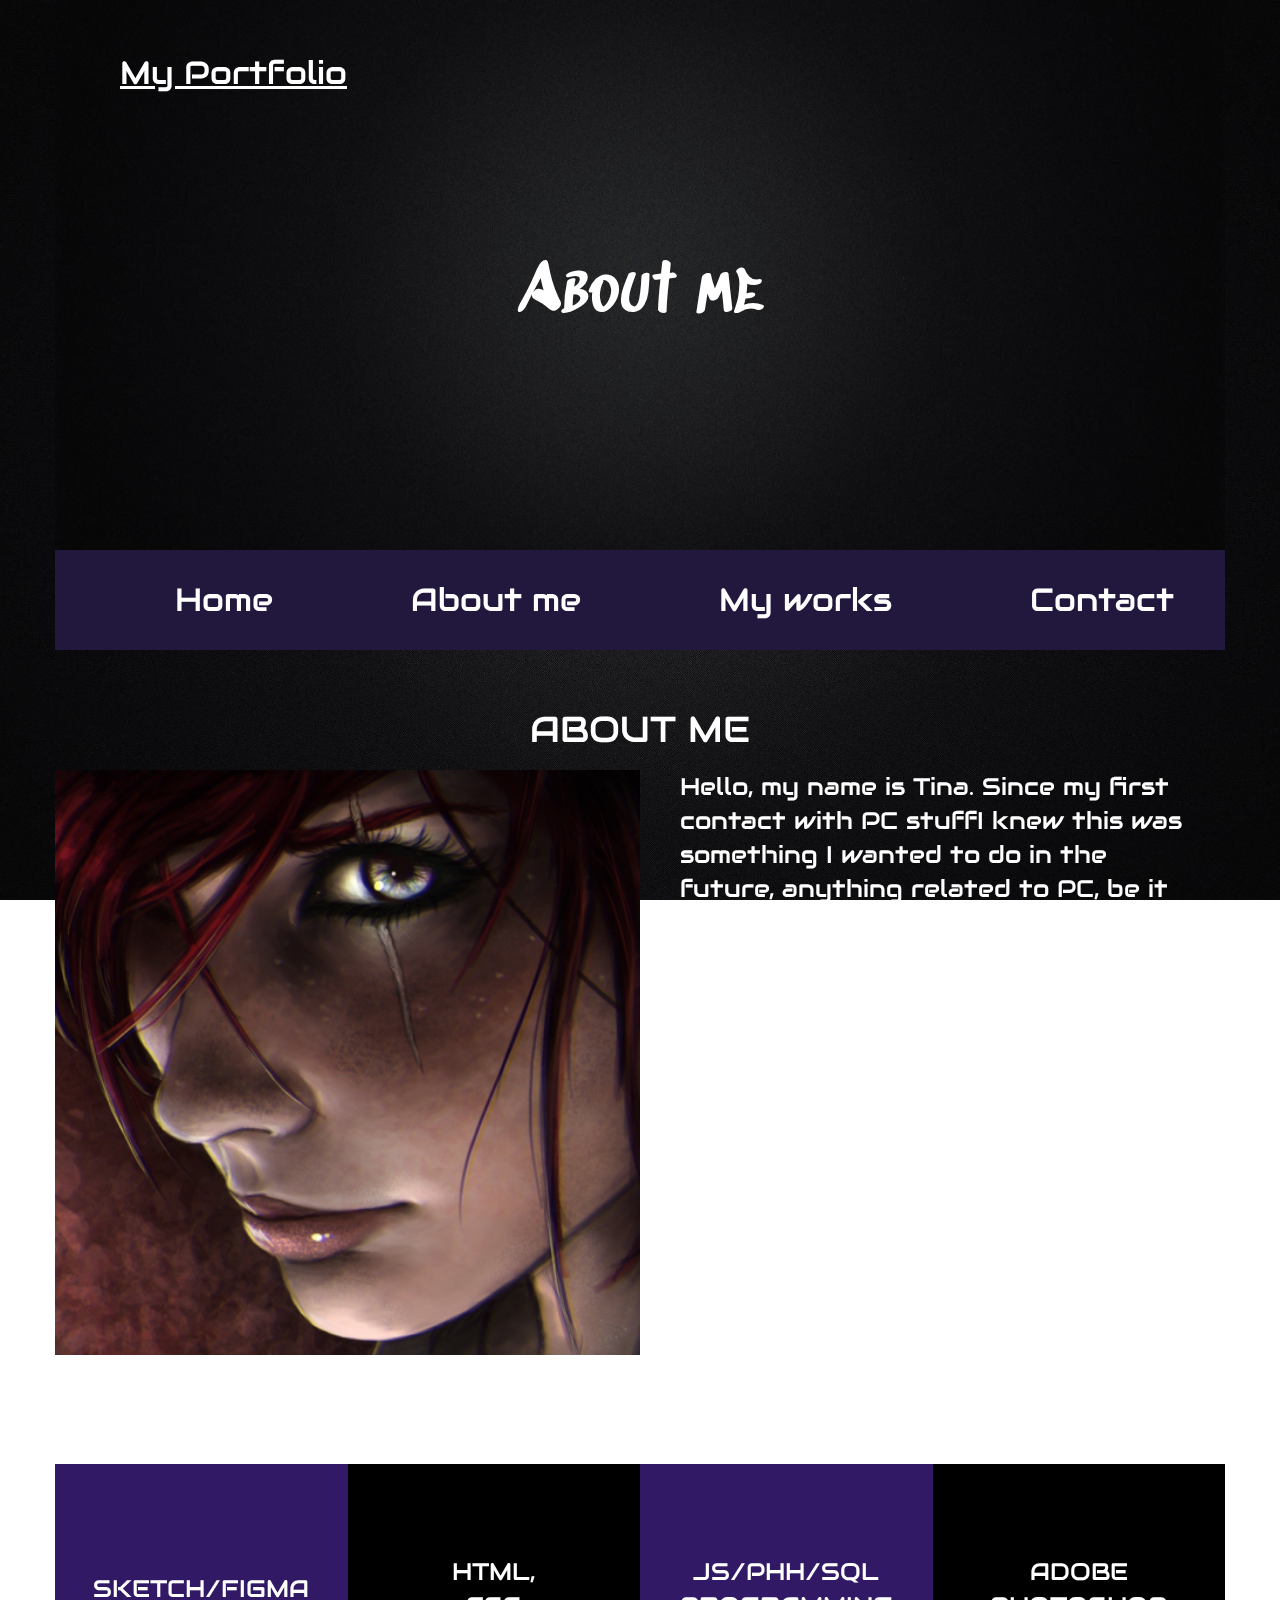
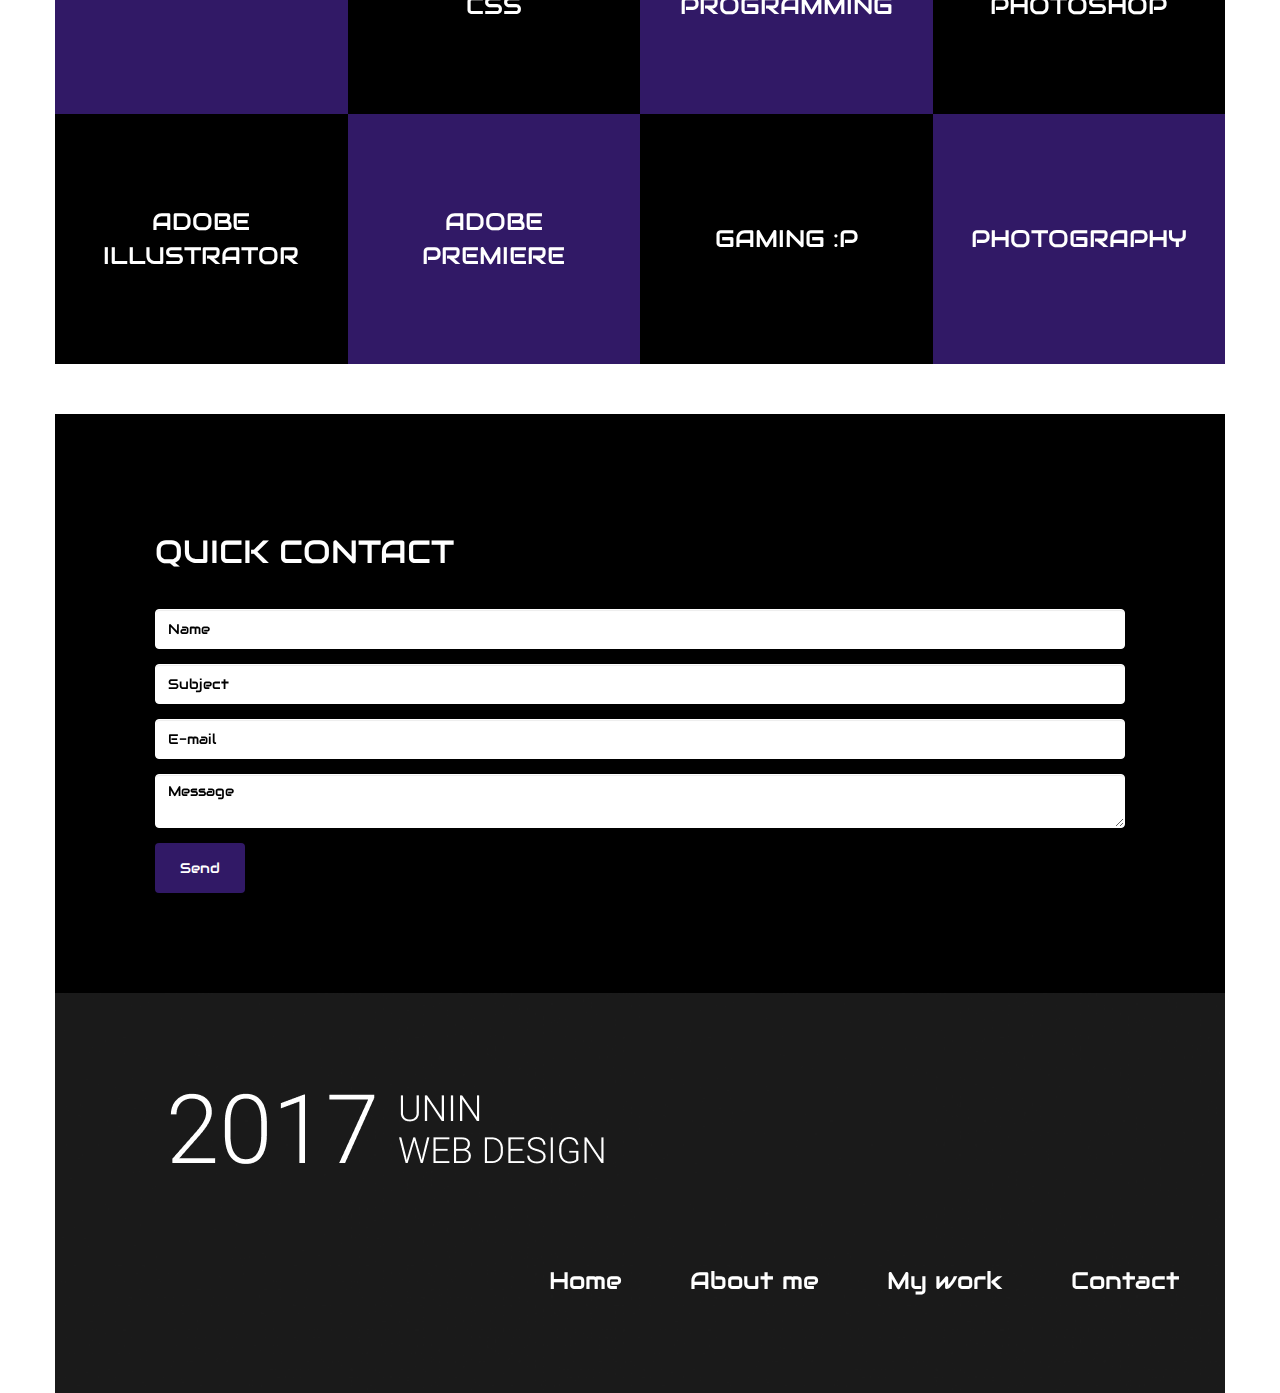
==== commit 0fd10062: "Add files via upload" ====
--- a/about_me.html
+++ b/about_me.html
@@ -44,7 +44,7 @@
 	<div class="col-xs-6 about-me-text">
 
 		
-		<p> Hello, my name is Tina. Since my first contact with PC stuff I knew this was something I wanted to do in the future, anything related to PC, be it programming, design, video editing... Although videogames were and still are my one true passion. </p>
+		<p> Hello, my name is Tina. Since my first contact with PC stuffI knew this was something I wanted to do in the future, anything related to PC, be it programming, design, video editing... Although videogames were and still are my one true passion. </p>
 		<p> Pictures in the background and header are taken from the Internet and they represent some of the champions I like playing with (LoL) </p>
 
 	</div>	
@@ -124,4 +124,4 @@
 		
 		
 	</body>
-</html>
+</html>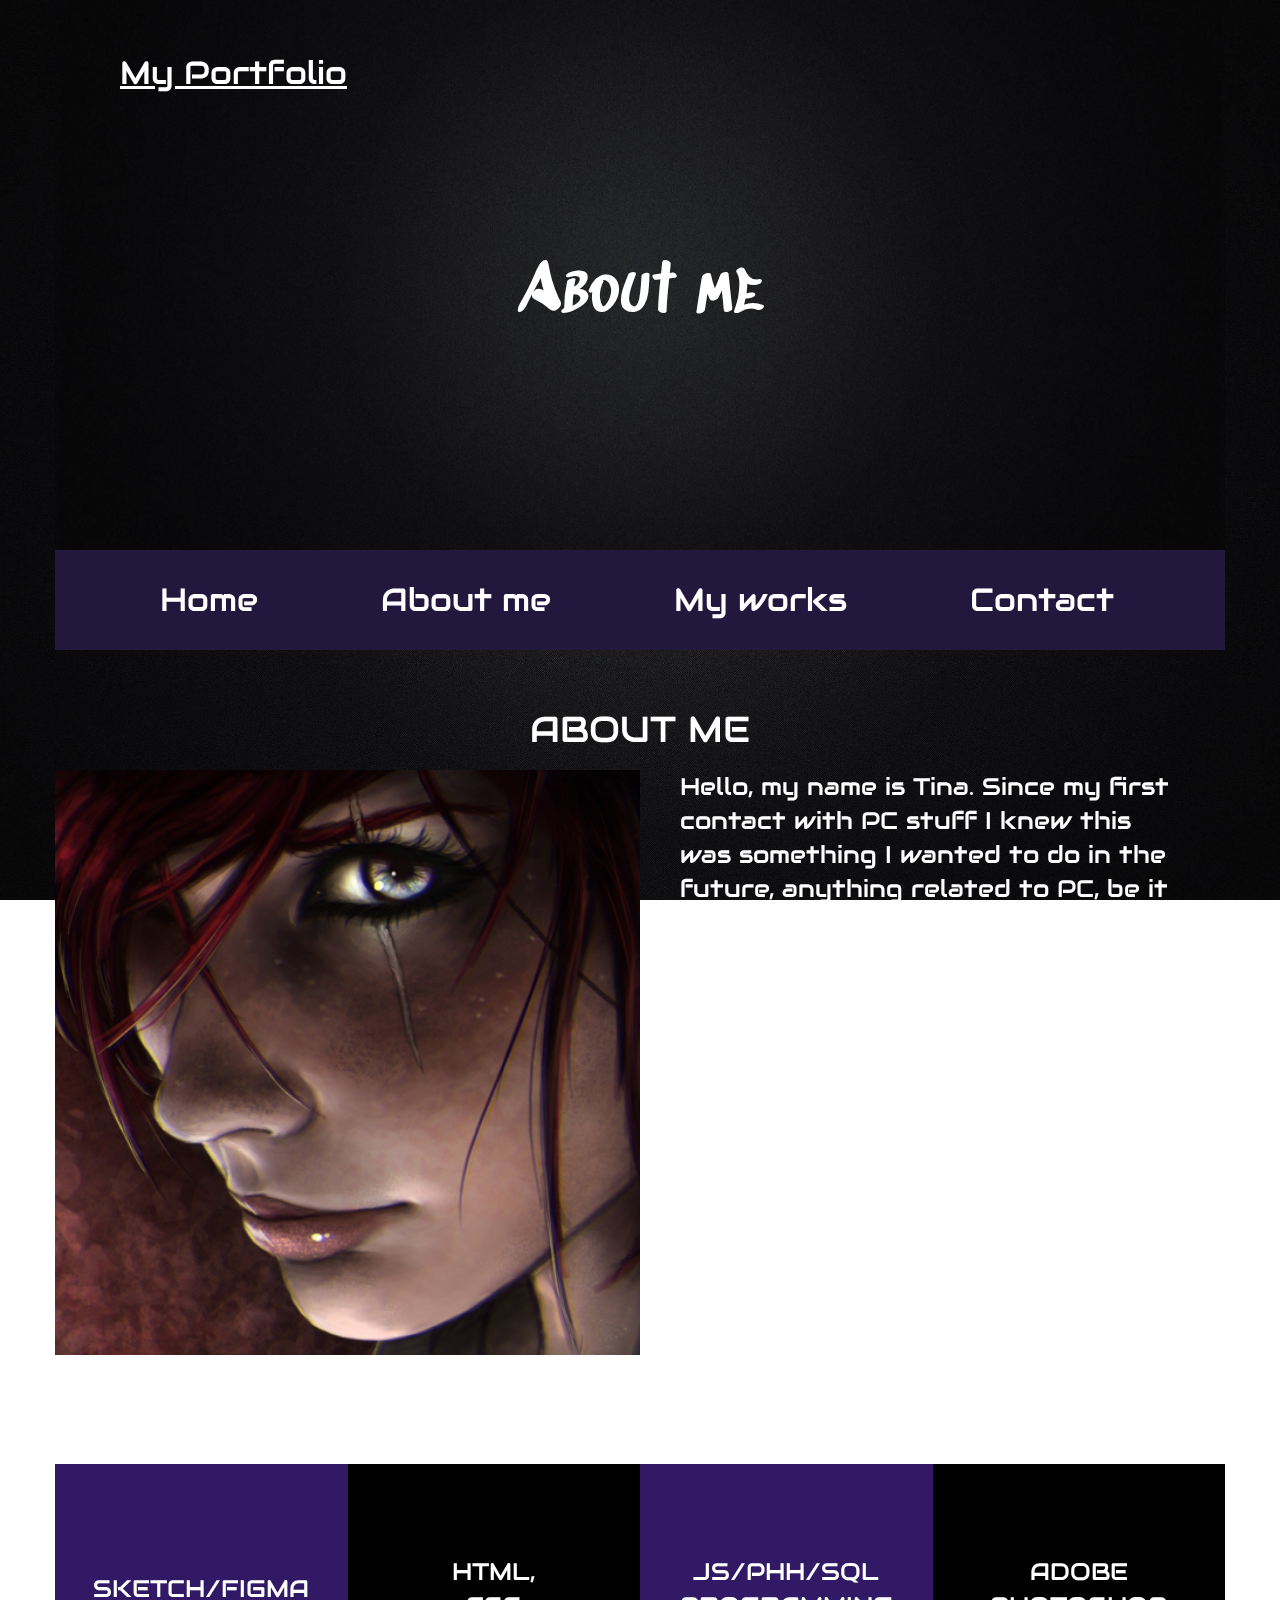
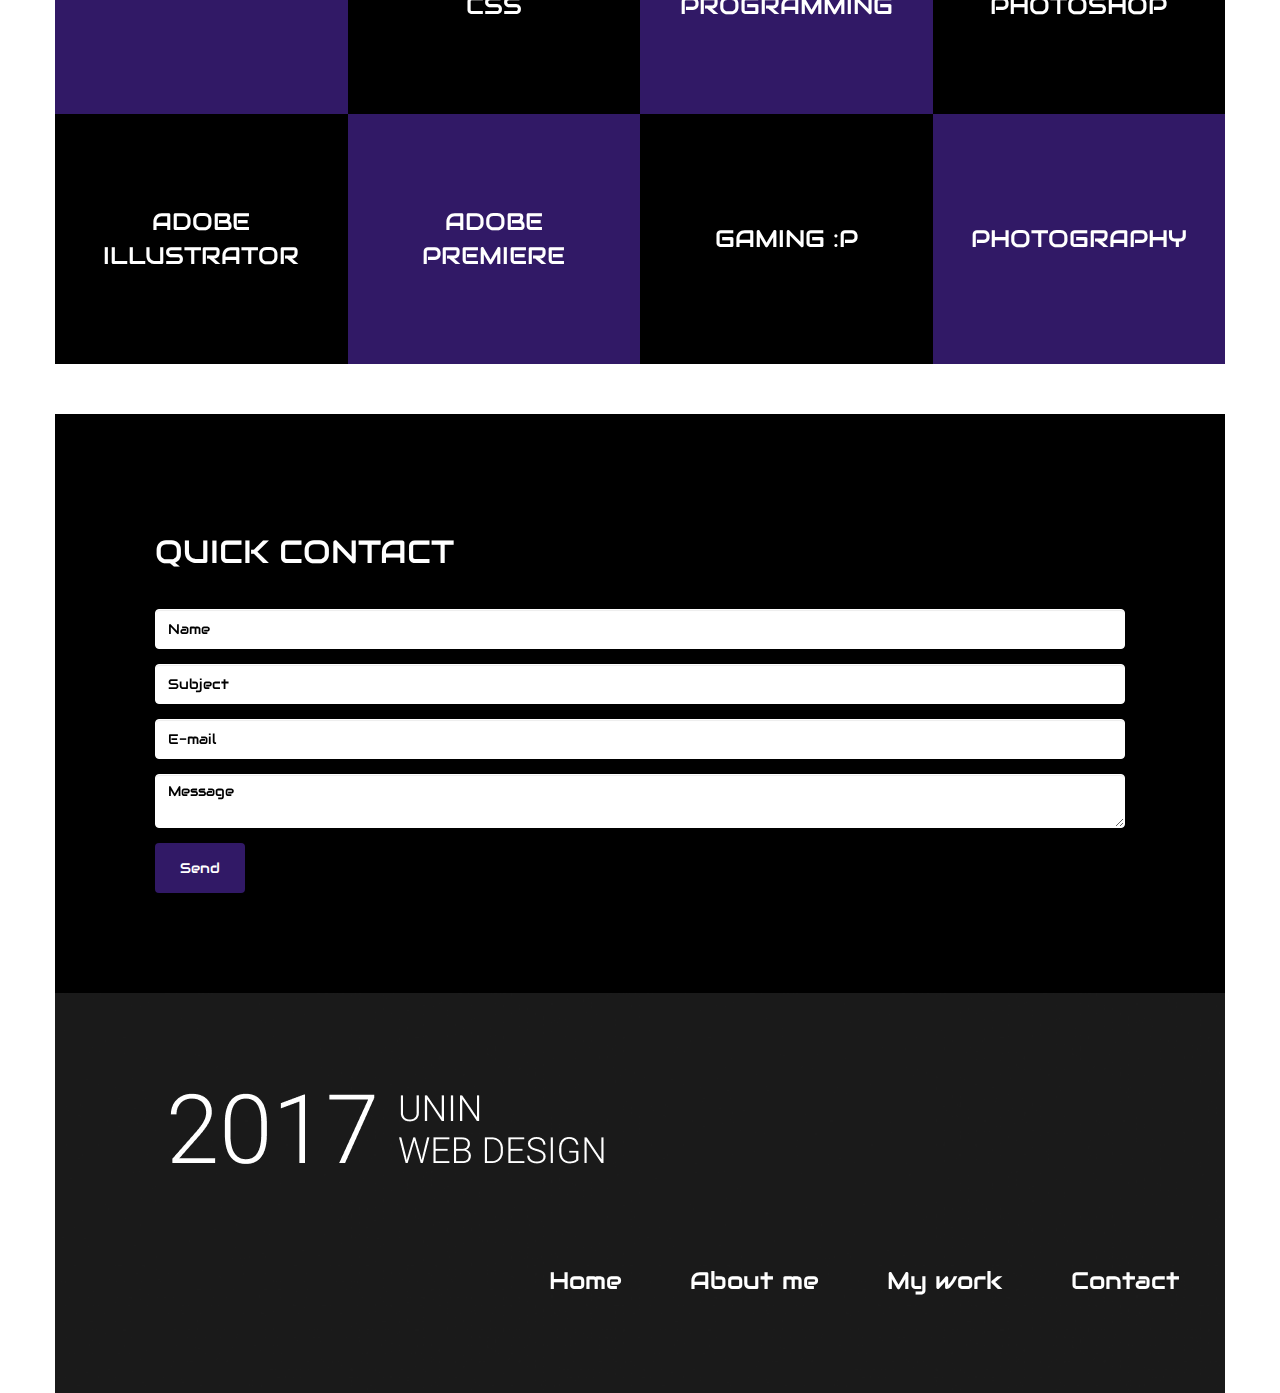
==== commit 65828b83: "Update about_me.html" ====
--- a/about_me.html
+++ b/about_me.html
@@ -44,7 +44,7 @@
 	<div class="col-xs-6 about-me-text">
 
 		
-		<p> Hello, my name is Tina. Since my first contact with PC stuffI knew this was something I wanted to do in the future, anything related to PC, be it programming, design, video editing... Although videogames were and still are my one true passion. </p>
+		<p> Hello, my name is Tina. Since my first contact with PC stuff I knew this was something I wanted to do in the future, anything related to PC, be it programming, design, video editing... Although videogames were and still are my one true passion. </p>
 		<p> Pictures in the background and header are taken from the Internet and they represent some of the champions I like playing with (LoL) </p>
 
 	</div>	
@@ -124,4 +124,4 @@
 		
 		
 	</body>
-</html>+</html>
--- a/style.css
+++ b/style.css
@@ -60,7 +60,7 @@
 .main-menu li {
 	display: inline-block;
 	padding: 0 50px;
-	margin-left: 30px;
+	margin-left: 15px;
 }
 
 
@@ -98,11 +98,16 @@
 
 .gallery img {
 	width: 100%;	
+	-webkit-filter: grayscale(100%);
+   -moz-filter: grayscale(100%);
+   filter: grayscale(100%);
+   transition: all 0.5s ease;
 	
 }
 .gallery div {
 	padding: 5px;
 	margin-bottom: 15px;
+	
 }
 .gallery p {
 	font-size: 21pt;
@@ -124,11 +129,11 @@
 
 .gallery img:hover {
 	transition: all .3s ease-in-out; 
-	transform: scale(1.2);
-	-webkit-filter: drop-shadow(8px 8px 10px black);
-	filter: drop-shadow(8px 8px 10px black);
-}
-
+	-webkit-filter: grayscale(0%);
+	-moz-filter: grayscale(0%);
+	filter: grayscale(0%);
+	filter: drop-shadow(8px 8px 10px white);
+}
 
 .overlay {
 	background-color: #000;
@@ -141,12 +146,7 @@
 	transition: 1s ease;
 }
 
-.image-container:hover .overlay {
-	opacity: 0.7;
-}
-
-.image-container:hover img {
-	filter: blur(3px);
+
 }
 .overlay p {
 	position: absolute;
@@ -322,6 +322,7 @@
 }
 
 
+
 #vegas {
 	height: 500px;
-}+}
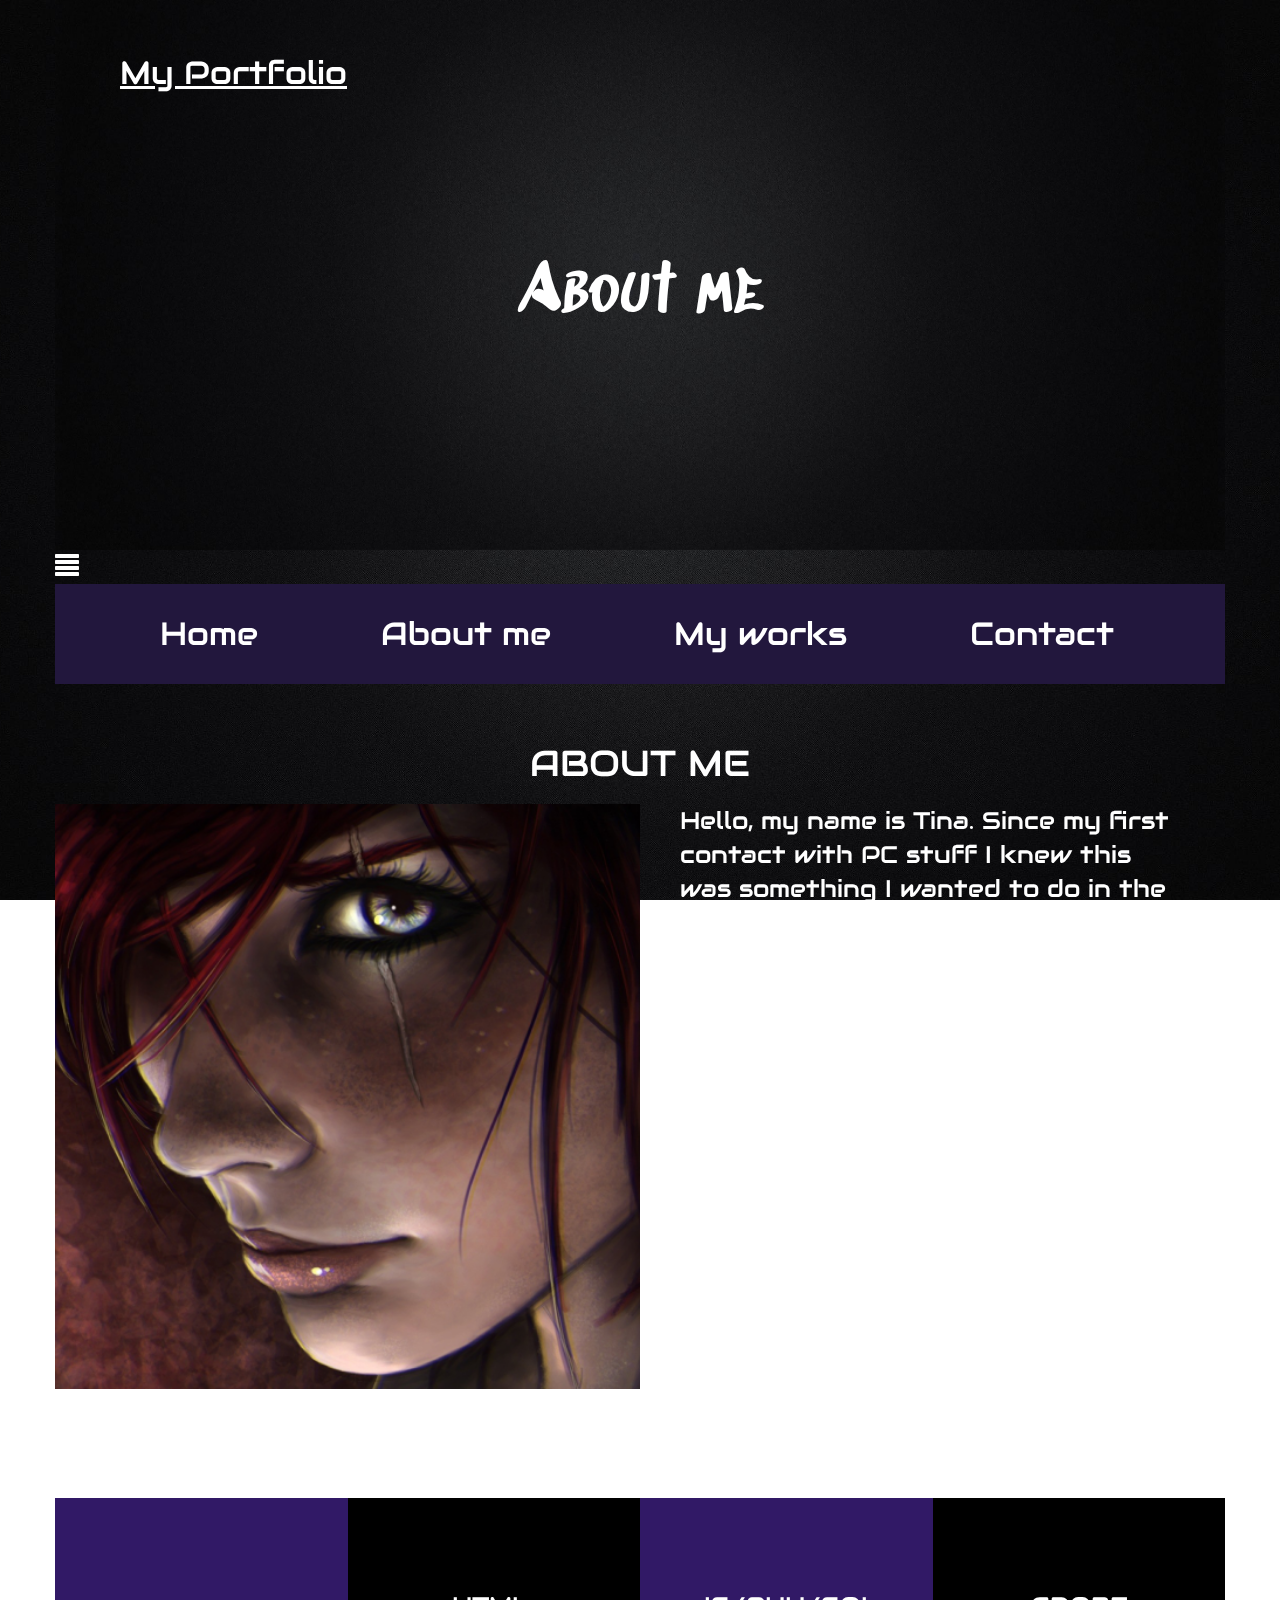
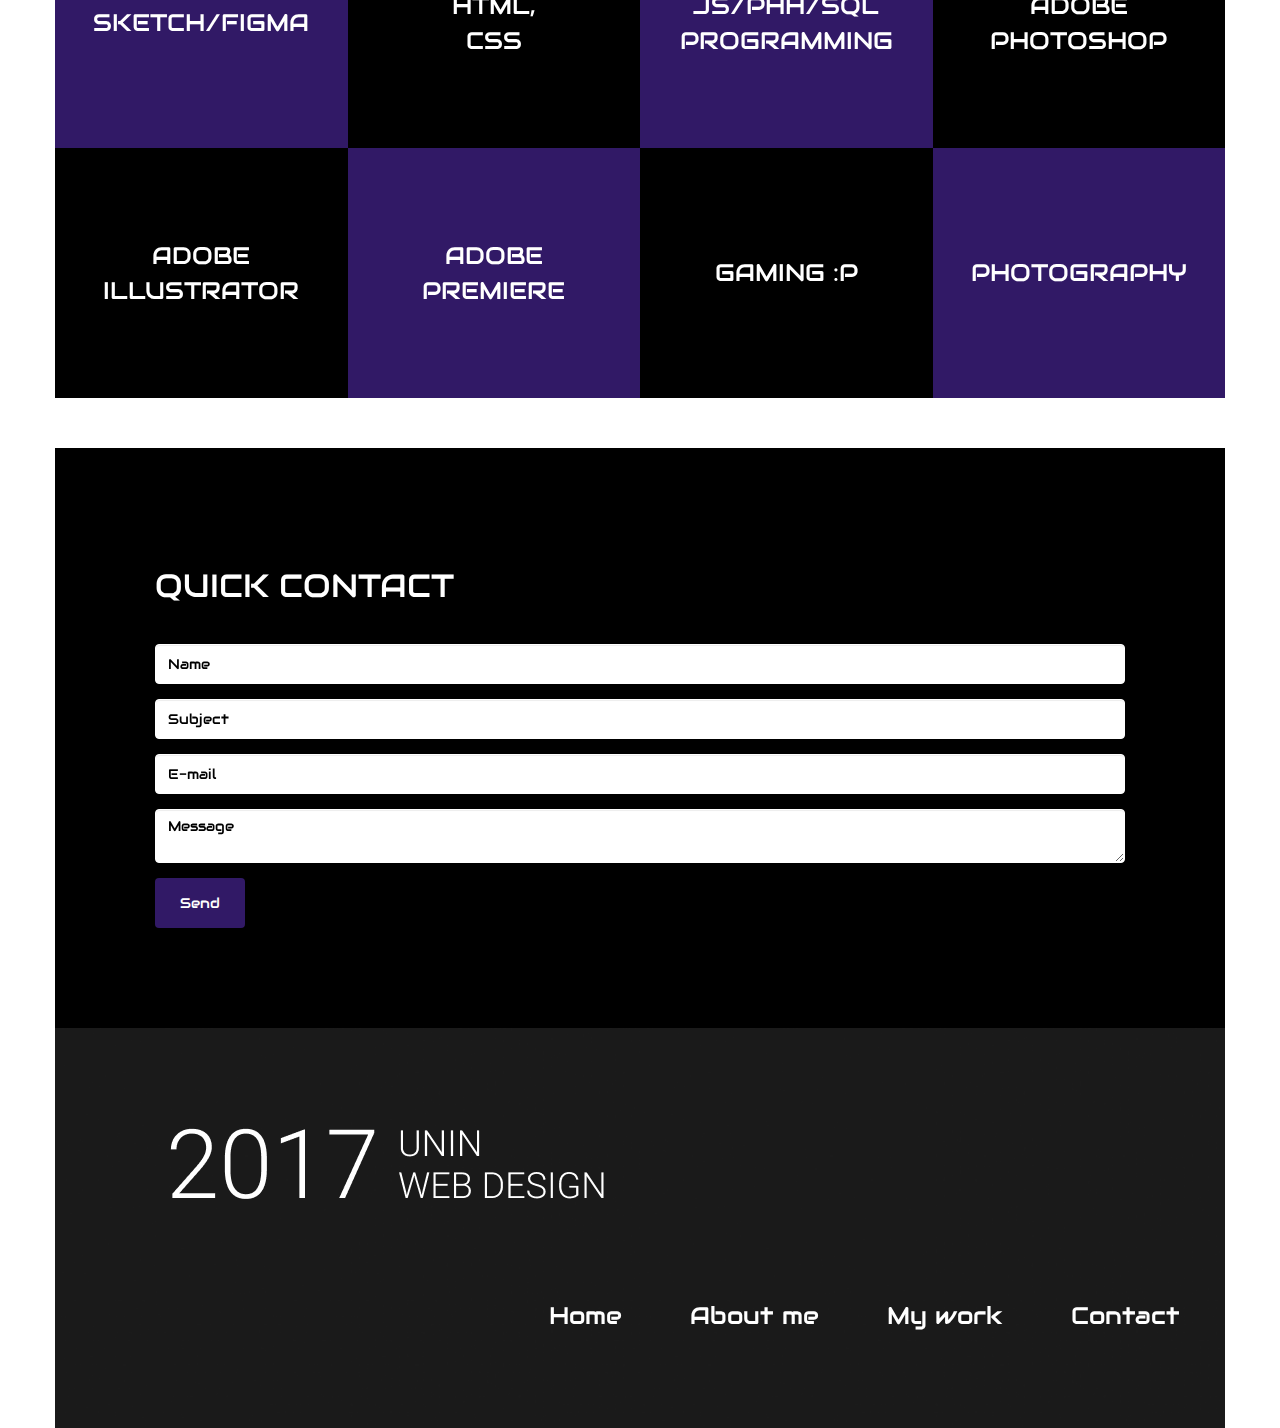
==== commit 22692329: "Update about_me.html" ====
--- a/about_me.html
+++ b/about_me.html
@@ -25,6 +25,10 @@
 					<a href="index.html">My Portfolio</a>
 					<p>About me</p>
 				</div>
+			<div class="hamburger">
+				<span class="glyphicon glyphicon-align-justify"></span>
+			</div>
+				
 			</div>
 			<div class="row">
 				<ul class="main-menu">
@@ -120,7 +124,11 @@
 
 
 		</script>
-
+		<script>
+			$('.hamburger').click(function(){
+				$('.main-menu').slideToggle();
+			});
+		</script>
 		
 		
 	</body>
--- a/style.css
+++ b/style.css
@@ -321,7 +321,10 @@
 }
 }
 
-
+@media screen and (max-width:500px){
+	.square-blocks p {
+		font-size: 6pt;
+	}
 
 #vegas {
 	height: 500px;
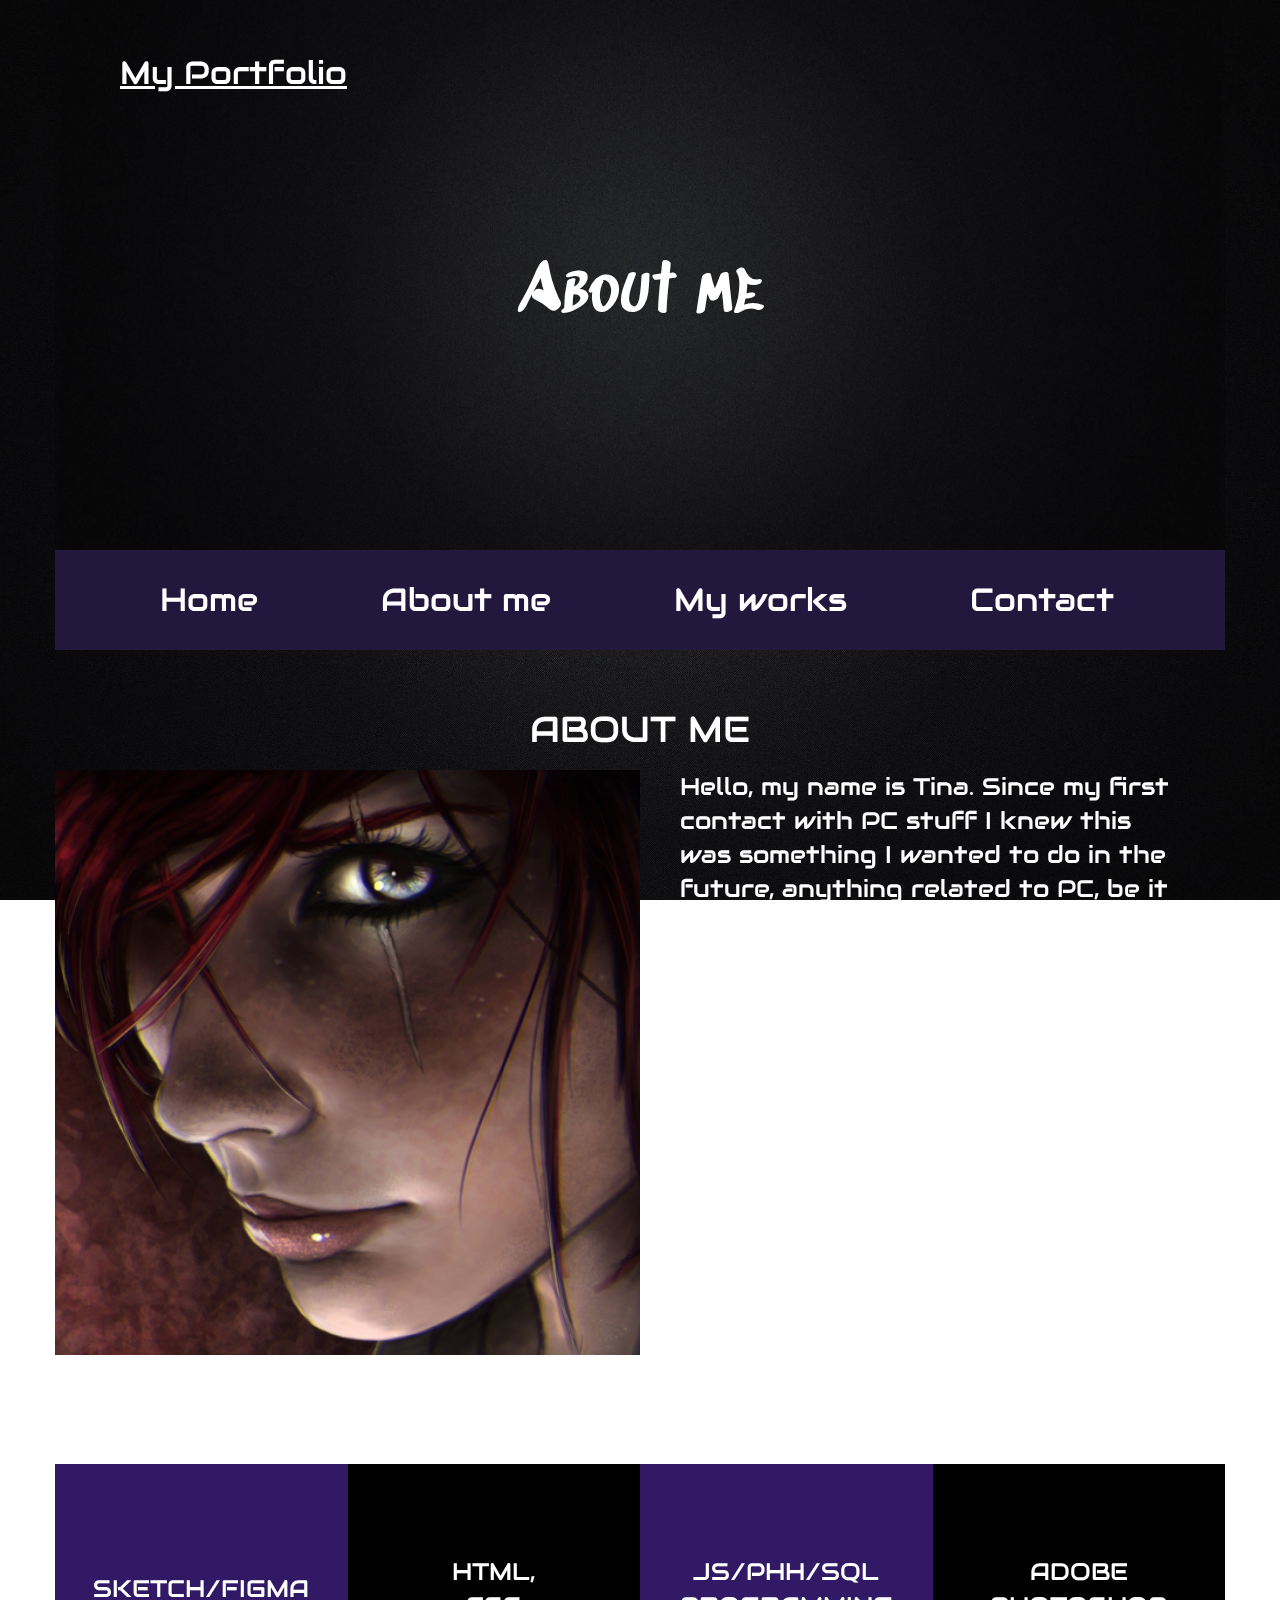
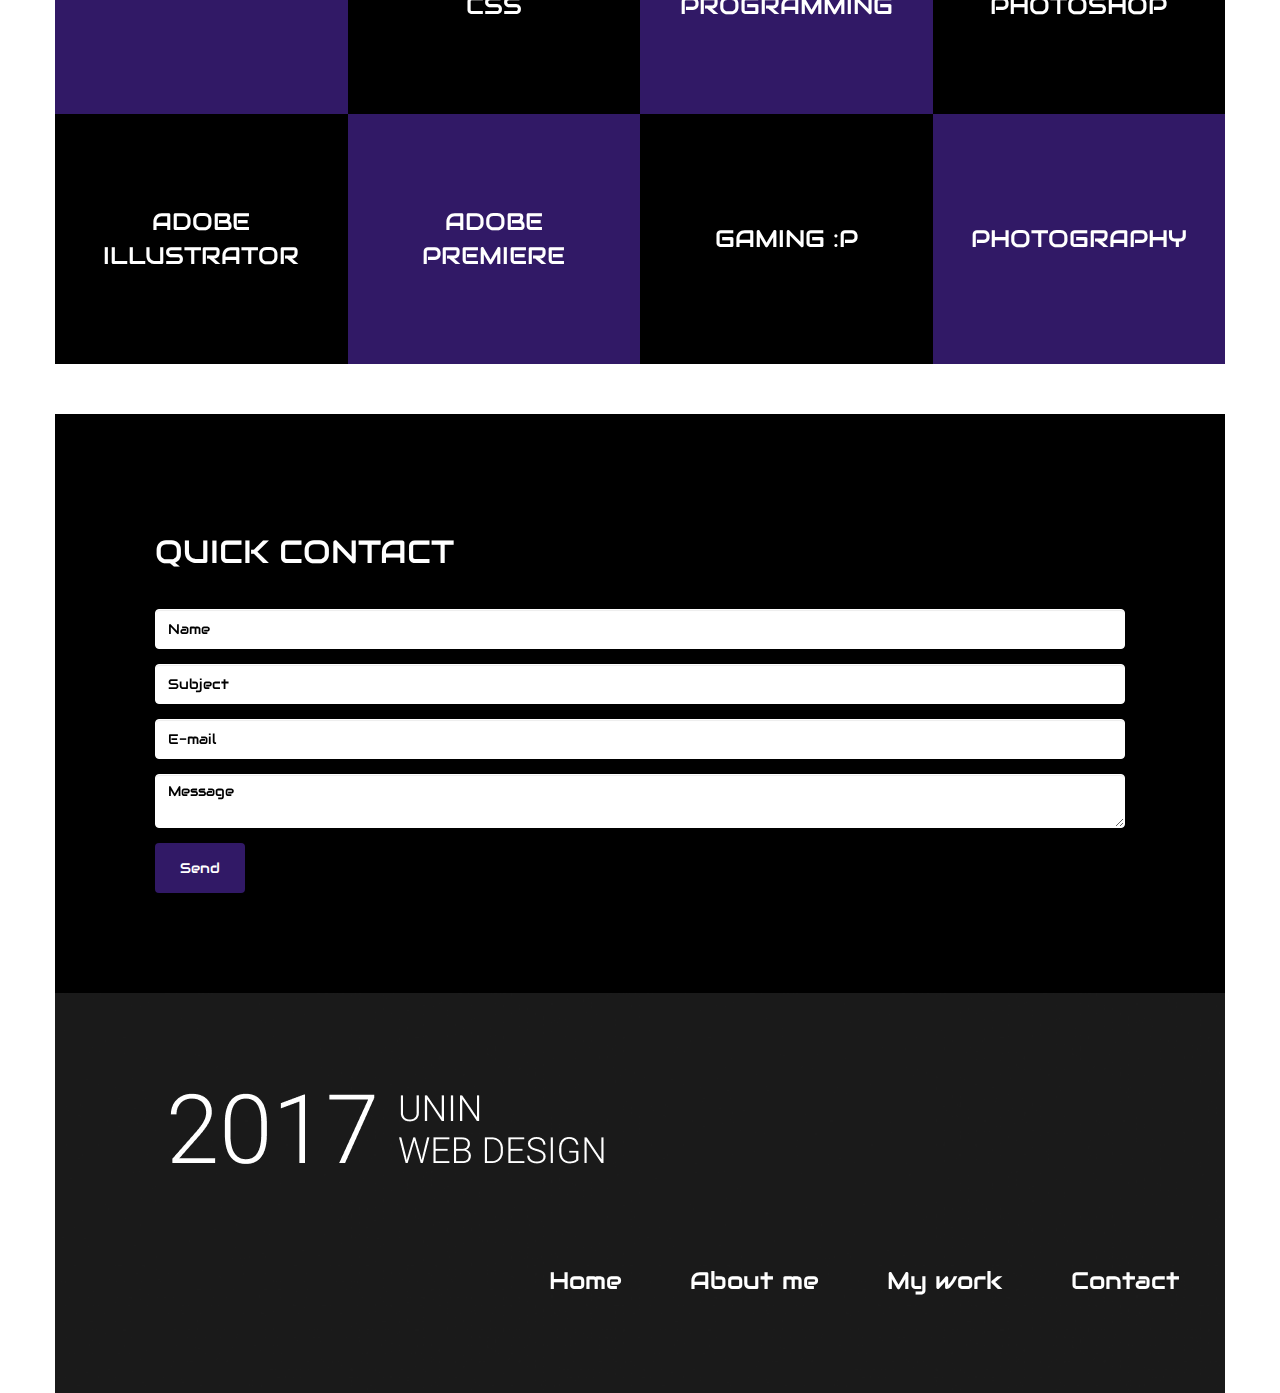
==== commit 9cc53601: "Update about_me.html" ====
--- a/about_me.html
+++ b/about_me.html
@@ -57,7 +57,7 @@
 
 	
 	<div class="section">		
-		<h1>My wannabe skills</h1>
+		<h1>My skills</h1>
 		<div class="row square-blocks">
 			<div class="col-xs-3 light-grey-bg"><p>Sketch/Figma</p></div>
 			<div class="col-xs-3 dark-grey-bg"><p>HTML, CSS</p></div>
--- a/style.css
+++ b/style.css
@@ -43,11 +43,12 @@
 	.header a {
 		display: block;
 		position: absolute;
-		top: 50%;
-		left: 50%;
-		transform: translate(-50%, -50%);
+		top: 35%;
+		left: 35%;
+		transform: translate(-35%, -35%);
 		margin: 0;
-		font-size: 14px;
+		font-size: 30px;
+		text-align: center;
 	}
 }
 
@@ -94,7 +95,44 @@
 	text-decoration: none;
 	color: #fff;
 }
-
+.hamburger {
+	color: white;
+	display: none;
+	line-height: 100px;
+	background-color: #22173d;
+	padding-left: 50px;
+	text-align: left;	
+}
+
+.hamburger .glyphicon {
+	font-size: 24pt;
+	cursor: pointer;
+}
+
+
+@media screen and (max-width:500px){
+	.main-menu li {
+		text-align: center;
+		display: block;
+		width: 100%;
+	}
+	.main-menu {
+		padding: 0;
+		text-align: center;
+		display: none;
+	}
+	
+	.hamburger {
+		display: block;
+	}
+}
+
+
+@media screen and (min-width:500px) {
+	.main-menu {
+		display: block!important;
+	}
+}
 
 .gallery img {
 	width: 100%;	
@@ -264,6 +302,7 @@
 .square-blocks a:hover {
 	color: #8f42f4;
 	text-decoration: none;
+	text-shadow: 0 0 20px white, 0 0 10px white;
 }
 
 .section {
